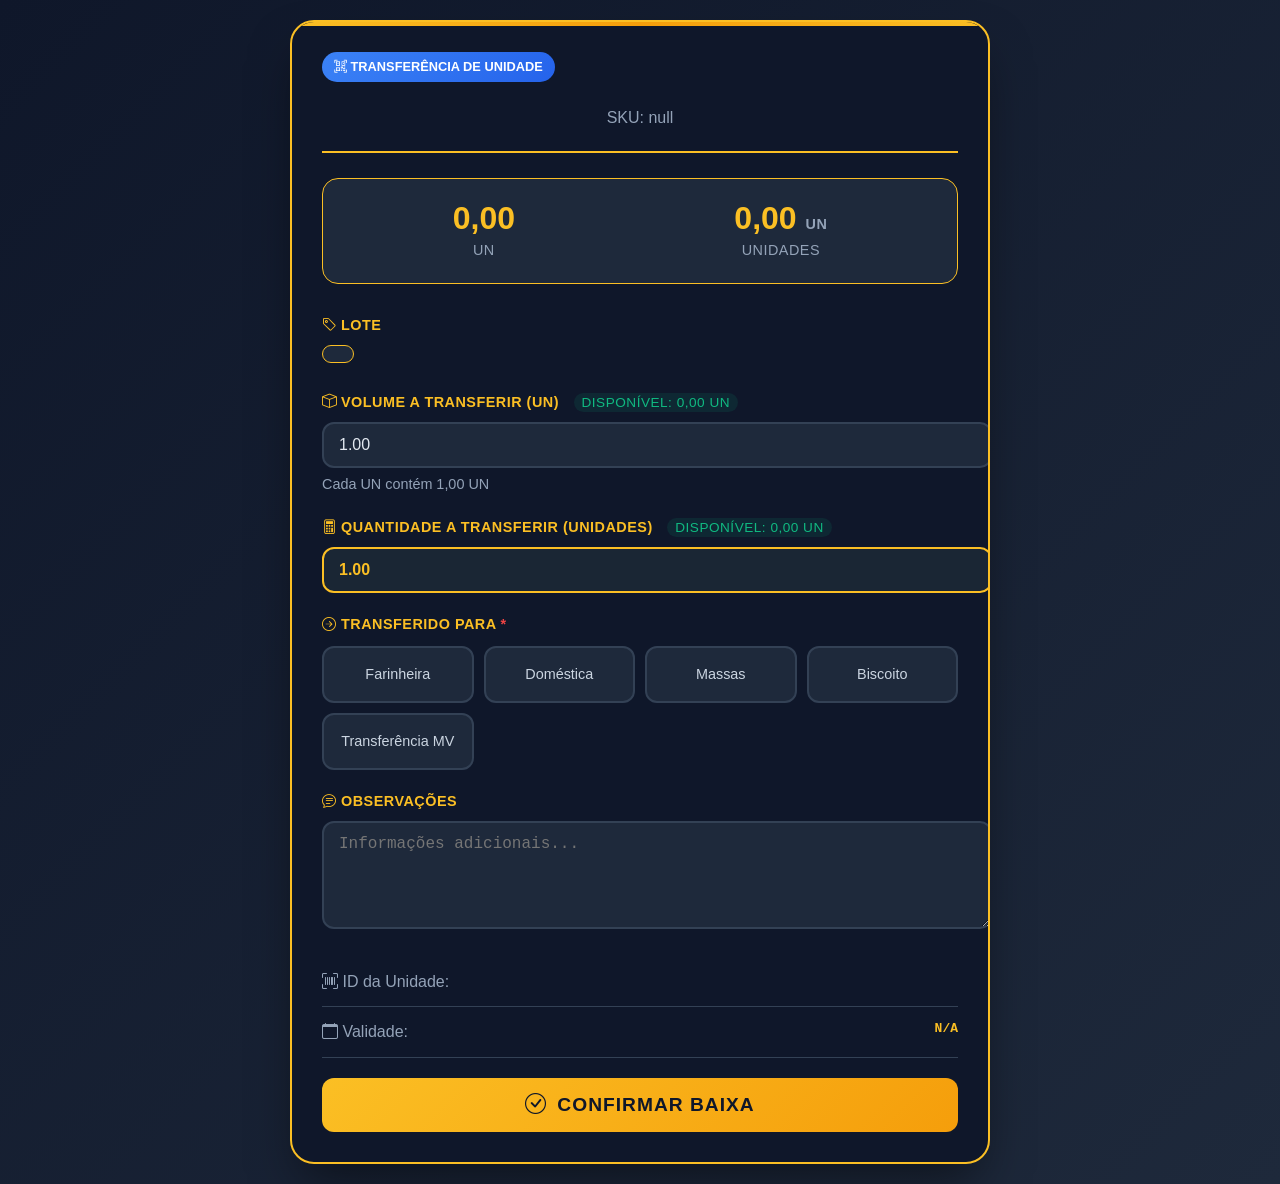
==== baixa-view.html @ 490c52d1 "Update baixa-view.html" ====
<!DOCTYPE html>
<html lang="pt-BR">
<head>
    <meta charset="UTF-8">
    <meta name="viewport" content="width=device-width, initial-scale=1.0">
    <title>Dar Baixa - Unidade</title>
    <link rel="stylesheet" href="style.css">
    <link rel="stylesheet" href="https://cdn.jsdelivr.net/npm/bootstrap-icons@1.11.0/font/bootstrap-icons.css">
    <style>
        body {
            background: linear-gradient(135deg, #0f172a, #1e293b);
            min-height: 100vh;
            display: flex;
            align-items: center;
            justify-content: center;
            padding: 20px;
            font-family: 'Inter', 'Segoe UI', sans-serif;
            margin: 0;
        }
        
        .baixa-container {
            max-width: 700px;
            width: 100%;
        }
        
        .baixa-card {
            background: #0f172a;
            border: 2px solid #fbbf24;
            border-radius: 24px;
            padding: 30px;
            box-shadow: 0 25px 50px -12px rgba(0, 0, 0, 0.5);
            position: relative;
            overflow: hidden;
        }
        
        .baixa-card::before {
            content: '';
            position: absolute;
            top: 0;
            left: 0;
            right: 0;
            height: 4px;
            background: linear-gradient(90deg, #fbbf24, #f59e0b, #fbbf24);
        }
        
        .produto-header {
            border-bottom: 2px solid #fbbf24;
            padding-bottom: 20px;
            margin-bottom: 25px;
            text-align: center;
        }
        
        .produto-titulo {
            color: #fbbf24;
            font-size: 1.8rem;
            font-weight: 700;
            margin: 0;
            letter-spacing: -0.5px;
        }
        
        .produto-sku {
            color: #94a3b8;
            font-size: 1rem;
            margin-top: 8px;
        }
        
        .estoque-info {
            background: #1e293b;
            border: 1px solid #fbbf24;
            border-radius: 16px;
            padding: 20px;
            margin-bottom: 30px;
            display: flex;
            justify-content: space-around;
        }
        
        .estoque-item {
            text-align: center;
        }
        
        .estoque-valor {
            font-size: 2rem;
            font-weight: 700;
            color: #fbbf24;
            display: block;
            line-height: 1.2;
        }
        
        .estoque-label {
            font-size: 0.9rem;
            color: #94a3b8;
            text-transform: uppercase;
            letter-spacing: 0.5px;
        }
        
        .form-group {
            margin-bottom: 20px;
        }
        
        .form-label {
            font-weight: 600;
            color: #fbbf24;
            margin-bottom: 8px;
            display: block;
            text-transform: uppercase;
            font-size: 0.9rem;
            letter-spacing: 0.5px;
        }
        
        .form-control, .form-select {
            width: 100%;
            padding: 12px 15px;
            background-color: #1e293b;
            border: 2px solid #334155;
            border-radius: 12px;
            color: #e2e8f0;
            font-size: 1rem;
            transition: all 0.3s ease;
        }
        
        .form-control:focus, .form-select:focus {
            outline: none;
            border-color: #fbbf24;
            box-shadow: 0 0 0 3px rgba(251, 191, 36, 0.2);
            background-color: #2d3a4f;
        }
        
        .form-control[readonly] {
            background-color: #1a2634;
            color: #fbbf24;
            font-weight: 600;
            border-color: #fbbf24;
        }
        
        .disponivel-badge {
            color: #10b981;
            font-weight: normal;
            font-size: 0.85rem;
            margin-left: 10px;
            background: rgba(16, 185, 129, 0.1);
            padding: 2px 8px;
            border-radius: 20px;
        }
        
        .transferencia-options {
            display: grid;
            grid-template-columns: repeat(auto-fit, minmax(120px, 1fr));
            gap: 10px;
            margin-top: 10px;
        }
        
        .transferencia-option {
            background-color: #1e293b;
            border: 2px solid #334155;
            border-radius: 12px;
            padding: 15px 10px;
            text-align: center;
            cursor: pointer;
            transition: all 0.3s ease;
            color: #cbd5e1;
            font-weight: 500;
            font-size: 0.9rem;
        }
        
        .transferencia-option:hover {
            background-color: #fbbf24;
            border-color: #fbbf24;
            color: #0f172a;
            transform: translateY(-2px);
        }
        
        .transferencia-option.selected {
            background: linear-gradient(135deg, #fbbf24, #f59e0b);
            border-color: #fbbf24;
            color: #0f172a;
            font-weight: 600;
        }
        
        .observacao {
            width: 100%;
            padding: 12px 15px;
            background-color: #1e293b;
            border: 2px solid #334155;
            border-radius: 12px;
            color: #e2e8f0;
            font-size: 1rem;
            resize: vertical;
            min-height: 80px;
        }
        
        .observacao:focus {
            outline: none;
            border-color: #fbbf24;
        }
        
        .btn-confirmar {
            width: 100%;
            padding: 15px;
            background: linear-gradient(135deg, #fbbf24, #f59e0b);
            color: #0f172a;
            border: none;
            border-radius: 12px;
            font-size: 1.2rem;
            font-weight: 700;
            cursor: pointer;
            transition: all 0.3s ease;
            margin-top: 20px;
            text-transform: uppercase;
            letter-spacing: 1px;
            display: flex;
            align-items: center;
            justify-content: center;
            gap: 10px;
        }
        
        .btn-confirmar:hover {
            transform: translateY(-3px);
            box-shadow: 0 10px 30px rgba(251, 191, 36, 0.3);
        }
        
        .btn-confirmar i {
            font-size: 1.3rem;
        }
        
        .badge-unidade {
            display: inline-block;
            padding: 5px 12px;
            background: linear-gradient(135deg, #3b82f6, #2563eb);
            color: white;
            border-radius: 20px;
            font-size: 0.8rem;
            font-weight: 600;
            margin-bottom: 15px;
        }
        
        .info-row {
            display: flex;
            justify-content: space-between;
            padding: 12px 0;
            border-bottom: 1px solid #334155;
        }
        
        .info-label {
            color: #94a3b8;
            font-weight: 500;
        }
        
        .info-value {
            color: #fbbf24;
            font-weight: 600;
            font-family: monospace;
        }
        
        .lote-badge {
            background: #1e293b;
            padding: 8px 15px;
            border-radius: 30px;
            border: 1px solid #fbbf24;
            display: inline-block;
            color: #fbbf24;
            font-weight: 600;
        }
        
        .volume-info-text {
            color: #94a3b8;
            font-size: 0.9rem;
            margin-top: 5px;
            display: block;
        }
        
        small.text-muted {
            color: #64748b !important;
            display: block;
            margin-top: 4px;
        }
    </style>
</head>
<body>
    <div class="baixa-container">
        <div class="baixa-card">
            <div class="badge-unidade">
                <i class="bi bi-qr-code-scan"></i> TRANSFERÊNCIA DE UNIDADE
            </div>
            
            <div class="produto-header">
                <h1 class="produto-titulo" id="produto-nome">Carregando...</h1>
                <div class="produto-sku" id="produto-sku">SKU: </div>
            </div>

            <div class="estoque-info" id="estoque-info">
                <div class="estoque-item">
                    <span class="estoque-valor" id="display-volume">0</span>
                    <span class="estoque-label" id="display-unidade-volume">PCT</span>
                </div>
                <div class="estoque-item">
                    <span class="estoque-valor" id="display-quantidade">0</span>
                    <span class="estoque-label">UNIDADES</span>
                </div>
            </div>

            <form id="form-baixa">
                <input type="hidden" id="unidade-id">
                <input type="hidden" id="unidade-sku">
                <input type="hidden" id="unidade-destino">
                
                <div class="form-group">
                    <label class="form-label">
                        <i class="bi bi-tag"></i> Lote
                    </label>
                    <div class="lote-badge" id="lote">-</div>
                </div>

                <div class="form-group">
                    <label class="form-label">
                        <i class="bi bi-box"></i> Volume a Transferir (<span id="label-unidade-volume">PCT</span>)
                        <span class="disponivel-badge" id="volume-disponivel"></span>
                    </label>
                    <input type="number" class="form-control" id="volume-transferir" min="1" required>
                    <small class="volume-info-text" id="volume-info"></small>
                </div>

                <div class="form-group">
                    <label class="form-label">
                        <i class="bi bi-calculator"></i> Quantidade a Transferir (UNIDADES)
                        <span class="disponivel-badge" id="quantidade-disponivel"></span>
                    </label>
                    <input type="number" class="form-control" id="quantidade-transferir" min="1" readonly>
                </div>

                <div class="form-group">
                    <label class="form-label">
                        <i class="bi bi-arrow-right-circle"></i> Transferido para <span style="color: #ef4444;">*</span>
                    </label>
                    <div class="transferencia-options" id="transferencia-options">
                        <div class="transferencia-option" onclick="selecionarDestino('Farinheira')">Farinheira</div>
                        <div class="transferencia-option" onclick="selecionarDestino('Doméstica')">Doméstica</div>
                        <div class="transferencia-option" onclick="selecionarDestino('Massas')">Massas</div>
                        <div class="transferencia-option" onclick="selecionarDestino('Biscoito')">Biscoito</div>
                        <div class="transferencia-option" onclick="selecionarDestino('Transferência MV')">Transferência MV</div>
                    </div>
                </div>

                <div class="form-group">
                    <label class="form-label">
                        <i class="bi bi-chat-text"></i> Observações
                    </label>
                    <textarea class="observacao" id="observacao" placeholder="Informações adicionais..."></textarea>
                </div>

                <div class="info-row">
                    <span class="info-label"><i class="bi bi-upc-scan"></i> ID da Unidade:</span>
                    <span class="info-value" id="info-id"></span>
                </div>
                <div class="info-row">
                    <span class="info-label"><i class="bi bi-calendar"></i> Validade:</span>
                    <span class="info-value" id="info-validade"></span>
                </div>

                <button type="button" class="btn-confirmar" onclick="confirmarBaixa()">
                    <i class="bi bi-check-circle"></i> Confirmar Baixa
                </button>
            </form>
        </div>
    </div>

    <script>
    // Carregar dados da URL
    const urlParams = new URLSearchParams(window.location.search);
    const unidadeId = urlParams.get('id');
    const sku = urlParams.get('sku');
    const lote = urlParams.get('lote');
    const validade = urlParams.get('validade');
    const produtoNome = decodeURIComponent(urlParams.get('produto') || '');
    
    // CORREÇÃO: Usar parseFloat em vez de parseInt para permitir decimais
    const volumeTotal = parseFloat(urlParams.get('volume')) || 0;
    const quantidadeTotal = parseFloat(urlParams.get('quantidade')) || 0;
    const unidadeVolume = urlParams.get('unidade') || 'UN';
    const unidadeBase = urlParams.get('unidadeBase') || 'UN';  // <--- NOVO
    const qtdPorEmbalagem = parseFloat(urlParams.get('qtdPorEmbalagem')) || 1;

    let destinoSelecionado = '';

    // ============================================
    // FUNÇÃO PARA FORMATAR NÚMERO COM VÍRGULA
    // ============================================
    function formatarNumero(valor) {
        if (valor === undefined || valor === null) return '0,00';
        return valor.toFixed(2).replace('.', ',');
    }

    // ============================================
    // FUNÇÃO PARA CONVERTER STRING COM VÍRGULA PARA NÚMERO
    // ============================================
    function converterParaNumero(valorStr) {
        if (!valorStr) return 0;
        if (typeof valorStr === 'number') return valorStr;
        return parseFloat(valorStr.replace(',', '.')) || 0;
    }

    // ============================================
    // FUNÇÃO PARA FORMATAR DATA SEM PROBLEMAS DE FUSO
    // ============================================
    function formatarDataSemFuso(dataString) {
        if (!dataString) return 'N/A';
        
        if (typeof dataString === 'string' && dataString.includes('-')) {
            const partes = dataString.split('-');
            if (partes.length === 3) {
                const ano = partes[0];
                const mes = partes[1];
                const dia = partes[2];
                return `${dia}/${mes}/${ano}`;
            }
        }
        
        try {
            const data = new Date(dataString);
            if (isNaN(data.getTime())) return dataString;
            
            const dia = data.getDate().toString().padStart(2, '0');
            const mes = (data.getMonth() + 1).toString().padStart(2, '0');
            const ano = data.getFullYear();
            return `${dia}/${mes}/${ano}`;
        } catch (e) {
            return dataString;
        }
    }

    // Calcular unidades por embalagem com precisão decimal
    const unidadesPorEmbalagem = volumeTotal > 0 ? quantidadeTotal / volumeTotal : qtdPorEmbalagem;

    // Preencher dados iniciais com formatação correta
    document.getElementById('produto-nome').textContent = produtoNome;
    document.getElementById('produto-sku').textContent = `SKU: ${sku}`;
    document.getElementById('unidade-id').value = unidadeId;
    document.getElementById('unidade-sku').value = sku;
    document.getElementById('lote').textContent = lote;
    document.getElementById('info-id').textContent = unidadeId;
    document.getElementById('info-validade').textContent = formatarDataSemFuso(validade);

    // CORREÇÃO: Mostrar valores com 2 casas decimais
    document.getElementById('display-volume').textContent = formatarNumero(volumeTotal);
    document.getElementById('display-unidade-volume').textContent = unidadeVolume;
    
    // CORREÇÃO: Usar unidadeBase em vez de "UN" fixo
    document.getElementById('display-quantidade').innerHTML = `${formatarNumero(quantidadeTotal)} <span class="estoque-label">${unidadeBase}</span>`;
    document.getElementById('label-unidade-volume').textContent = unidadeVolume;
    
    // Badges de disponível
    document.getElementById('volume-disponivel').textContent = `Disponível: ${formatarNumero(volumeTotal)} ${unidadeVolume}`;
    document.getElementById('quantidade-disponivel').textContent = `Disponível: ${formatarNumero(quantidadeTotal)} ${unidadeBase}`;
    
    // Informação de conversão
    document.getElementById('volume-info').textContent = `Cada ${unidadeVolume} contém ${formatarNumero(unidadesPorEmbalagem)} ${unidadeBase}`;

    // Input aceita decimais e step="any"
    document.getElementById('volume-transferir').max = volumeTotal;
    document.getElementById('volume-transferir').value = formatarNumero(1).replace(',', '.');
    document.getElementById('volume-transferir').step = "any";
    
    // Calcular quantidade inicial
    document.getElementById('quantidade-transferir').value = formatarNumero(unidadesPorEmbalagem).replace(',', '.');

    // Calcular quantidade ao digitar volume (com decimais)
    document.getElementById('volume-transferir').addEventListener('input', function() {
        const volume = converterParaNumero(this.value);
        const quantidade = volume * unidadesPorEmbalagem;
        document.getElementById('quantidade-transferir').value = formatarNumero(quantidade).replace(',', '.');
    });

    function selecionarDestino(destino) {
        destinoSelecionado = destino;
        document.getElementById('unidade-destino').value = destino;
        
        document.querySelectorAll('.transferencia-option').forEach(opt => {
            opt.classList.remove('selected');
        });
        event.target.classList.add('selected');
    }

    async function confirmarBaixa() {
        // Converter valores com vírgula para número
        const volumeTransferir = converterParaNumero(document.getElementById('volume-transferir').value);
        const quantidadeTransferir = volumeTransferir * unidadesPorEmbalagem;

        if (!destinoSelecionado) {
            alert('Selecione um destino para a transferência!');
            return;
        }

        if (volumeTransferir < 0.01 || volumeTransferir > volumeTotal) {
            alert(`Volume deve estar entre 0,01 e ${formatarNumero(volumeTotal)}`);
            return;
        }

        const novaQuantidade = quantidadeTotal - quantidadeTransferir;
        
        // Calcular novo volume com precisão decimal
        const novoVolume = novaQuantidade <= 0.01 ? 0 : Math.ceil(novaQuantidade * 100) / 100;
        const novoStatus = novaQuantidade <= 0.01 ? 'Transferido' : 'Disponível';
        const novoDestino = novaQuantidade <= 0.01 ? destinoSelecionado : '';

        const unidadeAtualizada = {
            tipo: 'unidade',
            id: unidadeId,
            sku: sku,
            lote: lote,
            validade: validade,
            volume: novoVolume,
            quantidade: novaQuantidade,
            unidadeEmbalagem: unidadeVolume,
            status: novoStatus,
            localizacao: '-',
            destino: novoDestino,
            foraPadrao: false,
            qtdRealPorEmbalagem: null
        };

        const movimentacao = {
            tipo: 'movimentacao',
            data: new Date().toISOString().split('T')[0],
            tipoMov: 'Transferência',
            idUnidade: unidadeId,
            sku: sku,
            volume: volumeTransferir,
            quantidade: quantidadeTransferir,
            unidadeEmbalagem: unidadeVolume,
            destino: destinoSelecionado,
            responsavel: 'Sistema',
            observacao: document.getElementById('observacao').value
        };

        const WEB_APP_URL = 'https://script.google.com/macros/s/AKfycbysRomAyxbYAgrqdqqURTTAbwnGFiv9VXD_x11nzwdYbwmKMySmReWH9MBNcR3aeX9S/exec';

        try {
            await fetch(WEB_APP_URL, {
                method: 'POST',
                mode: 'no-cors',
                headers: { 'Content-Type': 'application/json' },
                body: JSON.stringify(movimentacao)
            });

            await fetch(WEB_APP_URL, {
                method: 'POST',
                mode: 'no-cors',
                headers: { 'Content-Type': 'application/json' },
                body: JSON.stringify(unidadeAtualizada)
            });

            alert('Transferência realizada com sucesso!');
            setTimeout(() => window.close(), 2000);
        } catch (error) {
            console.error('Erro:', error);
            alert('Erro ao realizar transferência.');
        }
    }
</script>
</body>
</html>
---- style.css ----
/* ============================================ */
/* TEMA ESCURO ELEGANTE - AZUL NOTURNO COM DOURADO */
/* ============================================ */

:root {
    --bg-primary: #0f172a;
    --bg-secondary: #1e293b;
    --bg-tertiary: #334155;
    --text-primary: #f1f5f9;
    --text-secondary: #cbd5e1;
    --text-muted: #94a3b8;
    --accent-gold: #fbbf24;
    --accent-amber: #f59e0b;
    --accent-teal: #2dd4bf;
    --border-color: #334155;
    --success: #10b981;
    --danger: #ef4444;
    --warning: #f59e0b;
    --info: #3b82f6;
}

body {
    background-color: var(--bg-primary);
    font-family: 'Inter', 'Segoe UI', sans-serif;
    color: var(--text-primary);
    margin: 0;
    padding: 0;
    line-height: 1.6;
}

/* ============================================ */
/* NAVBAR */
/* ============================================ */

.navbar {
    background: linear-gradient(135deg, var(--bg-secondary) 0%, var(--bg-primary) 100%);
    border-bottom: 2px solid var(--accent-gold);
    box-shadow: 0 4px 20px rgba(0, 0, 0, 0.5);
    padding: 1rem 2rem;
}

.navbar-brand {
    color: var(--text-primary) !important;
    font-weight: 700;
    font-size: 1.5rem;
    letter-spacing: -0.5px;
}

.navbar-brand i {
    color: var(--accent-gold);
    margin-right: 10px;
}

/* ============================================ */
/* SIDEBAR */
/* ============================================ */

.list-group {
    background: transparent;
    border: 1px solid var(--border-color);
    border-radius: 16px;
    overflow: hidden;
}

.list-group-item {
    background-color: var(--bg-secondary);
    color: var(--text-secondary);
    border: none;
    border-bottom: 1px solid var(--border-color);
    padding: 1rem 1.25rem;
    font-weight: 500;
    transition: all 0.3s ease;
}

.list-group-item:last-child {
    border-bottom: none;
}

.list-group-item i {
    color: var(--accent-gold);
    margin-right: 12px;
    font-size: 1.2rem;
    transition: all 0.3s ease;
}

.list-group-item:hover {
    background-color: var(--bg-tertiary);
    color: var(--text-primary);
    transform: translateX(5px);
}

.list-group-item:hover i {
    color: var(--accent-amber);
    transform: scale(1.1);
}

.list-group-item.active {
    background: linear-gradient(135deg, var(--accent-gold), var(--accent-amber));
    color: var(--bg-primary);
    font-weight: 600;
    border: none;
}

.list-group-item.active i {
    color: var(--bg-primary);
}

/* ============================================ */
/* CARDS */
/* ============================================ */

.card {
    background-color: var(--bg-secondary);
    border: 1px solid var(--border-color);
    border-radius: 20px;
    box-shadow: 0 8px 30px rgba(0, 0, 0, 0.3);
    transition: all 0.3s ease;
    overflow: hidden;
}

.card:hover {
    transform: translateY(-5px);
    box-shadow: 0 15px 40px rgba(251, 191, 36, 0.15);
    border-color: var(--accent-gold);
}

.card-header {
    background: linear-gradient(135deg, var(--bg-tertiary), var(--bg-secondary));
    border-bottom: 2px solid var(--accent-gold);
    color: var(--text-primary);
    font-weight: 600;
    padding: 1.25rem 1.5rem;
    font-size: 1.1rem;
}

.card-header i {
    color: var(--accent-gold);
    margin-right: 10px;
}

.card-body {
    padding: 1.5rem;
    color: var(--text-secondary);
}

.card-title {
    color: var(--text-primary);
    font-weight: 700;
    font-size: 1.25rem;
    margin-bottom: 0.75rem;
}

.card-subtitle {
    color: var(--text-muted) !important;
    font-size: 0.9rem;
}

.card-text {
    color: var(--text-secondary);
    line-height: 1.6;
}

/* Cards de métricas */
.bg-gradient-primary {
    background: linear-gradient(135deg, var(--info), #2563eb);
}

.bg-gradient-success {
    background: linear-gradient(135deg, var(--success), #059669);
}

.bg-gradient-warning {
    background: linear-gradient(135deg, var(--warning), #d97706);
}

.bg-gradient-danger {
    background: linear-gradient(135deg, var(--danger), #dc2626);
}

.bg-gradient-info {
    background: linear-gradient(135deg, var(--accent-teal), #0d9488);
}

/* ============================================ */
/* TABELAS GERAIS */
/* ============================================ */

.table {
    color: #e2e8f0 !important;
    background: transparent;
    border-collapse: separate;
    border-spacing: 0;
    width: 100%;
}

.table thead th {
    background: #1a2634 !important;
    color: var(--accent-gold) !important;
    font-weight: 700;
    text-transform: uppercase;
    font-size: 0.8rem;
    letter-spacing: 0.5px;
    padding: 15px 8px !important;
    border-bottom: 2px solid var(--accent-gold) !important;
    border: none;
    white-space: nowrap;
}

.table tbody tr {
    background-color: #0f172a !important;
    border-bottom: 1px solid #2d3748;
    transition: all 0.2s ease;
}

.table tbody tr:hover {
    background-color: #1e293b !important;
}

.table td {
    padding: 12px 8px;
    vertical-align: middle;
    color: #e2e8f0 !important;
    border: none;
}

.table-striped tbody tr:nth-of-type(odd) {
    background-color: #0f172a !important;
}

.table-striped tbody tr:nth-of-type(even) {
    background-color: #1a1f2e !important;
}

/* Linhas coloridas baseadas no status */
.table tbody tr.table-danger {
    background-color: rgba(220, 53, 69, 0.2) !important;
    border-left: 3px solid var(--danger);
}

.table tbody tr.table-warning {
    background-color: rgba(255, 193, 7, 0.2) !important;
    border-left: 3px solid var(--warning);
}

.table tbody tr.table-success {
    background-color: rgba(40, 167, 69, 0.1) !important;
    border-left: 3px solid var(--success);
}

/* ============================================ */
/* TABELA DE UNIDADES */
/* ============================================ */

#tabela-unidades {
    color: #e2e8f0 !important;
    width: 100%;
}

#tabela-unidades td {
    color: #e2e8f0 !important;
    background-color: transparent !important;
    padding: 12px 8px;
}

#tabela-unidades td:first-child {
    color: var(--accent-gold) !important;
    font-family: monospace;
    font-weight: 600;
}

#tabela-unidades td:nth-child(3) {
    color: var(--accent-gold) !important;
    font-weight: 500;
}

#tabela-unidades td:nth-child(4) {
    color: #94a3b8 !important;
    font-weight: 500;
}

#tabela-unidades td:nth-child(7) {
    color: var(--accent-gold) !important;
    font-weight: 600;
}

#tabela-unidades td:nth-child(8) {
    color: var(--accent-gold) !important;
    font-weight: 600;
}

#tabela-unidades td:nth-child(6).text-danger {
    color: #fc8181 !important;
    font-weight: 700;
}

#tabela-unidades td small {
    color: #a0aec0 !important;
}

/* ============================================ */
/* TABELA DE MOVIMENTAÇÕES */
/* ============================================ */

#tabela-movimentacoes {
    color: #e2e8f0 !important;
}

#tabela-movimentacoes td {
    color: #e2e8f0 !important;
    background-color: transparent !important;
}

#tabela-movimentacoes td small {
    color: #a0aec0 !important;
}

/* ============================================ */
/* TABELA DE RECEBIMENTOS */
/* ============================================ */

#tabela-recebimentos {
    color: #e2e8f0 !important;
    width: 100%;
}

#tabela-recebimentos td {
    color: #e2e8f0 !important;
    background-color: transparent !important;
    padding: 12px 8px;
}

#tabela-recebimentos td:nth-child(4) {
    color: var(--accent-gold) !important;
    font-weight: 600;
}

#tabela-recebimentos td:nth-child(8),
#tabela-recebimentos td:nth-child(10) {
    color: var(--accent-gold) !important;
    font-weight: 600;
}

/* ============================================ */
/* TABELA DE CATEGORIAS */
/* ============================================ */

#categorias-view .card {
    background-color: #0f172a !important;
    border: 1px solid var(--border-color);
    border-radius: 16px;
}

#categorias-view .card-body {
    background-color: #0f172a !important;
}

#tabela-categorias {
    color: #e2e8f0 !important;
    width: 100%;
}

#tabela-categorias thead th {
    background: #1a2634 !important;
    color: var(--accent-gold) !important;
    font-weight: 700;
    text-transform: uppercase;
    font-size: 0.8rem;
    letter-spacing: 0.5px;
    padding: 15px 12px !important;
    border-bottom: 2px solid var(--accent-gold) !important;
}

#tabela-categorias tbody tr {
    background-color: #0f172a !important;
    border-bottom: 1px solid #2d3748;
}

#tabela-categorias tbody tr:hover {
    background-color: #1e293b !important;
}

#tabela-categorias tbody tr:nth-child(even) {
    background-color: #1a1f2e !important;
}

#tabela-categorias td {
    padding: 12px 12px;
    color: #e2e8f0 !important;
    border: none;
}

#tabela-categorias td:first-child {
    color: var(--accent-gold) !important;
    font-weight: 600;
}

/* ============================================ */
/* BADGES */
/* ============================================ */

.badge {
    padding: 6px 12px;
    font-weight: 600;
    font-size: 0.75rem;
    border-radius: 30px;
    text-transform: uppercase;
    letter-spacing: 0.3px;
    color: white;
}

.badge.bg-primary {
    background: var(--info) !important;
}

.badge.bg-success {
    background: var(--success) !important;
}

.badge.bg-warning {
    background: var(--warning) !important;
    color: #0f172a !important;
}

.badge.bg-danger {
    background: var(--danger) !important;
}

.badge.bg-info {
    background: var(--accent-teal) !important;
}

/* Badge para status do estoque geral */
.badge.bg-normal {
    background: var(--success) !important;
}

.badge.bg-estoque-baixo {
    background: var(--warning) !important;
    color: #0f172a !important;
}

.badge.bg-estoque-zerado {
    background: var(--danger) !important;
}

/* ============================================ */
/* CARDS DE RESUMO DO ESTOQUE GERAL (removidos) */
/* ============================================ */

/* ============================================ */
/* BOTÕES DE AÇÃO */
/* ============================================ */

#tabela-unidades .btn-info,
#tabela-unidades .btn-warning,
#tabela-categorias .btn-warning,
#tabela-categorias .btn-danger {
    padding: 4px 8px;
    margin: 0 2px;
    border-radius: 6px;
    border: none;
    font-size: 0.8rem;
}

#tabela-unidades .btn-info {
    background: var(--info) !important;
    color: white !important;
}

#tabela-unidades .btn-warning,
#tabela-categorias .btn-warning {
    background: var(--accent-gold) !important;
    color: #0f172a !important;
}

#tabela-categorias .btn-danger {
    background: var(--danger) !important;
    color: white !important;
}

/* Botão de atualização */
.btn-primary i.bi-arrow-repeat {
    margin-right: 5px;
}

/* ============================================ */
/* FILTROS */
/* ============================================ */

#filtro-produto-unidades,
#filtro-status-unidades,
#filtro-destino-unidades,
#filtro-embalagem-unidades,
#filtro-data-inicio,
#filtro-data-fim,
#filtro-tipo-movimentacao,
#filtro-destino-movimentacao,
#filtro-recebimento-data-inicio,
#filtro-recebimento-data-fim,
#filtro-recebimento-fornecedor,
#filtro-recebimento-nf,
#filtro-recebimento-sku,
#filtro-recebimento-periodo,
#search-produto,
#filtro-categoria-produto,
#filtro-embalagem-produto,
#painel-view #filtro-estoque-sku,
#painel-view #filtro-estoque-descricao,
#painel-view #filtro-estoque-status,
#painel-view #filtro-estoque-unidade {
    background-color: #1a2634 !important;
    color: #e2e8f0 !important;
    border: 2px solid #2d3748 !important;
    border-radius: 8px;
    padding: 8px 12px;
}

#filtro-produto-unidades:focus,
#filtro-status-unidades:focus,
#filtro-destino-unidades:focus,
#filtro-embalagem-unidades:focus,
#filtro-recebimento-sku:focus,
#painel-view #filtro-estoque-sku:focus,
#painel-view #filtro-estoque-descricao:focus {
    border-color: var(--accent-gold) !important;
    outline: none;
}

/* ============================================ */
/* MODAIS GERAIS */
/* ============================================ */

.modal-content {
    background-color: var(--bg-secondary);
    border: 2px solid var(--accent-gold);
    border-radius: 24px;
    box-shadow: 0 25px 50px -12px rgba(0, 0, 0, 0.5);
}

.modal-header {
    background: linear-gradient(135deg, var(--bg-tertiary), var(--bg-secondary));
    border-bottom: 2px solid var(--accent-gold);
    border-radius: 24px 24px 0 0;
    padding: 1.5rem;
}

.modal-header .modal-title {
    color: var(--text-primary);
    font-weight: 700;
    font-size: 1.25rem;
}

.modal-header .btn-close {
    background-color: var(--text-secondary);
    opacity: 0.8;
    filter: none;
}

.modal-body {
    padding: 1.5rem;
    color: var(--text-secondary);
}

.modal-body label {
    color: var(--accent-gold) !important;
    font-weight: 600;
}

.modal-body .form-control,
.modal-body .form-select {
    background-color: var(--bg-tertiary) !important;
    border: 2px solid var(--border-color) !important;
    color: var(--text-primary) !important;
    border-radius: 8px;
}

.modal-footer {
    border-top: 1px solid var(--border-color);
    padding: 1.5rem;
}

/* ============================================ */
/* QR CODE */
/* ============================================ */

#qr-reader {
    border: 2px dashed var(--accent-gold);
    border-radius: 20px;
    background-color: var(--bg-tertiary);
    padding: 1.5rem;
    min-height: 300px;
}

/* ============================================ */
/* ALERTAS DE VALIDADE */
/* ============================================ */

.alerta-vencimento {
    background: linear-gradient(90deg, rgba(245, 158, 11, 0.1), transparent);
    border-left: 4px solid var(--warning);
    padding: 1rem 1.25rem;
    margin-bottom: 0.75rem;
    border-radius: 8px;
    color: var(--text-secondary);
    transition: all 0.3s ease;
}

.alerta-vencido {
    background: linear-gradient(90deg, rgba(239, 68, 68, 0.1), transparent);
    border-left: 4px solid var(--danger);
    padding: 1rem 1.25rem;
    margin-bottom: 0.75rem;
    border-radius: 8px;
    color: var(--text-secondary);
    transition: all 0.3s ease;
}

/* ============================================ */
/* CARDS DE PRODUTOS */
/* ============================================ */

#cards-produtos .card {
    background: linear-gradient(135deg, var(--bg-secondary), var(--bg-tertiary));
    border: 1px solid var(--border-color);
}

#cards-produtos .badge {
    margin-right: 0.5rem;
}

#cards-produtos .col-6 small {
    color: var(--text-muted);
}

#cards-produtos .col-6 strong {
    color: var(--accent-gold);
}

/* ============================================ */
/* TEXTOS ESPECÍFICOS */
/* ============================================ */

#volume-descricao, 
#quantidade-descricao {
    color: var(--accent-gold) !important;
    font-weight: 500;
    display: block;
    margin-top: 0.25rem;
}

#campo-qtd-por-embalagem small {
    color: var(--accent-gold) !important;
    font-style: italic;
}

.input-group-text {
    background-color: var(--bg-tertiary) !important;
    border: 2px solid var(--border-color) !important;
    color: var(--accent-gold) !important;
    font-weight: 600;
}

/* ============================================ */
/* TEXTO "NENHUM REGISTRO" */
/* ============================================ */

#tabela-unidades td[colspan],
#tabela-movimentacoes td[colspan],
#tabela-recebimentos td[colspan],
#tabela-categorias td[colspan],
#painel-view #tabela-estoque-geral td[colspan],
#cards-produtos .text-muted {
    color: var(--text-muted) !important;
    font-style: italic;
    text-align: center;
    padding: 40px !important;
    background-color: #0f172a !important;
}

/* ============================================ */
/* TÍTULOS */
/* ============================================ */

h1, h2, h3, h4, h5, h6 {
    color: var(--accent-gold) !important;
    font-weight: 700;
}

h2 {
    border-bottom: 3px solid var(--accent-gold);
    padding-bottom: 0.75rem;
    margin-bottom: 2rem;
    display: inline-block;
}

/* ============================================ */
/* UTILITÁRIOS */
/* ============================================ */

.text-muted, small, .form-text {
    color: var(--text-muted) !important;
}

.text-end {
    text-align: right !important;
}

.border-primary { border-color: var(--info) !important; }
.border-warning { border-color: var(--accent-gold) !important; }
.border-danger { border-color: var(--danger) !important; }
.border-success { border-color: var(--success) !important; }

/* Loading */
.loading {
    display: inline-block;
    width: 30px;
    height: 30px;
    border: 3px solid var(--bg-tertiary);
    border-top-color: var(--accent-gold);
    border-radius: 50%;
    animation: spin 1s linear infinite;
}

@keyframes spin {
    to { transform: rotate(360deg); }
}

/* ============================================ */
/* RESPONSIVIDADE */
/* ============================================ */

@media (max-width: 768px) {
    .col-md-2 {
        margin-bottom: 1.5rem;
    }
    
    .btn-sm {
        margin: 0.25rem;
    }
    
    .table {
        font-size: 0.85rem;
    }
}

/* ============================================ */
/* ANIMAÇÕES */
/* ============================================ */

@keyframes fadeIn {
    from {
        opacity: 0;
        transform: translateY(10px);
    }
    to {
        opacity: 1;
        transform: translateY(0);
    }
}

.card, .modal-content {
    animation: fadeIn 0.3s ease-out;
}

/* ============================================ */
/* CORREÇÃO DO CARD DE PRODUTO - FUNDO ESCURO */
/* ============================================ */

#cards-produtos .card {
    background: linear-gradient(135deg, #0f172a, #1e293b) !important;
    border: 1px solid #334155;
    border-radius: 20px;
    box-shadow: 0 8px 30px rgba(0, 0, 0, 0.3);
}

#cards-produtos .card-body {
    background: transparent !important;
    padding: 1.5rem;
}

#cards-produtos .card-title {
    color: #fbbf24 !important;
    font-size: 1.25rem;
    font-weight: 700;
    margin-bottom: 0.5rem;
}

#cards-produtos .card-subtitle {
    color: #94a3b8 !important;
    font-size: 0.9rem;
    margin-bottom: 1rem;
}

/* Badges no card */
#cards-produtos .badge {
    display: inline-block;
    padding: 0.35rem 0.75rem;
    font-size: 0.75rem;
    font-weight: 600;
    text-transform: uppercase;
    letter-spacing: 0.3px;
    border-radius: 30px;
    margin-right: 0.5rem;
    margin-bottom: 0.5rem;
}

#cards-produtos .badge.bg-primary {
    background: #3b82f6 !important;
    color: white !important;
}

#cards-produtos .badge.bg-info {
    background: #2dd4bf !important;
    color: #0f172a !important;
}

/* Informações de volume e quantidade */
#cards-produtos .row.mt-3 {
    margin-top: 1rem !important;
    padding: 0.75rem;
    background: #1a2634;
    border-radius: 12px;
    border: 1px solid #2d3748;
}

#cards-produtos .col-6 small {
    color: #94a3b8 !important;
    font-size: 0.85rem;
    display: block;
}

#cards-produtos .col-6 strong {
    color: #fbbf24 !important;
    font-size: 1rem;
    font-weight: 600;
}

/* Botões do card */
#cards-produtos .mt-3 {
    margin-top: 1rem !important;
    display: flex;
    gap: 0.5rem;
    flex-wrap: wrap;
}

#cards-produtos .btn-primary {
    background: linear-gradient(135deg, #3b82f6, #2563eb) !important;
    border: none;
    color: white !important;
    padding: 0.5rem 1rem;
    border-radius: 8px;
    font-size: 0.85rem;
    font-weight: 600;
    transition: all 0.3s ease;
}

#cards-produtos .btn-success {
    background: linear-gradient(135deg, #10b981, #059669) !important;
    border: none;
    color: white !important;
    padding: 0.5rem 1rem;
    border-radius: 8px;
    font-size: 0.85rem;
    font-weight: 600;
    transition: all 0.3s ease;
}

#cards-produtos .btn-primary:hover,
#cards-produtos .btn-success:hover {
    transform: translateY(-2px);
    box-shadow: 0 5px 15px rgba(251, 191, 36, 0.2);
}

/* Texto "Nenhuma unidade ativa encontrada" no modal */
#cards-produtos .text-muted {
    color: #94a3b8 !important;
    font-style: italic;
    text-align: center;
    padding: 2rem;
    background: #1a2634;
    border-radius: 12px;
    margin: 1rem 0;
}

/* ============================================ */
/* CORREÇÃO DO MODAL VER PRODUTO */
/* ============================================ */

#modalVerProduto .modal-content {
    background-color: #0f172a !important;
    border: 2px solid #fbbf24;
    border-radius: 24px;
}

#modalVerProduto .modal-header {
    background: linear-gradient(135deg, #1e293b, #0f172a);
    border-bottom: 2px solid #fbbf24;
    border-radius: 24px 24px 0 0;
    padding: 1.5rem;
}

#modalVerProduto .modal-title {
    color: #fbbf24 !important;
    font-weight: 700;
    font-size: 1.3rem;
}

#modalVerProduto .modal-body {
    background-color: #0f172a !important;
    padding: 1.5rem;
}

#tabela-unidades-produto {
    color: #e2e8f0 !important;
    width: 100%;
    border-collapse: collapse;
}

#tabela-unidades-produto thead th {
    background: #1a2634 !important;
    color: #fbbf24 !important;
    font-weight: 700;
    text-transform: uppercase;
    font-size: 0.8rem;
    letter-spacing: 0.5px;
    padding: 15px 12px !important;
    border-bottom: 2px solid #fbbf24 !important;
}

#tabela-unidades-produto tbody tr {
    background-color: #0f172a !important;
    border-bottom: 1px solid #2d3748;
}

#tabela-unidades-produto tbody tr:hover {
    background-color: #1e293b !important;
}

#tabela-unidades-produto tbody tr:nth-child(even) {
    background-color: #1a1f2e !important;
}

#tabela-unidades-produto td {
    padding: 12px;
    color: #e2e8f0 !important;
    border: none;
}

#tabela-unidades-produto td:first-child {
    color: #fbbf24 !important;
    font-family: monospace;
    font-weight: 600;
}

#tabela-unidades-produto td:nth-child(5),
#tabela-unidades-produto td:nth-child(6) {
    color: #fbbf24 !important;
    font-weight: 600;
}

/* Texto de "Nenhuma unidade ativa encontrada" no modal */
#tabela-unidades-produto td[colspan] {
    color: #94a3b8 !important;
    font-style: italic;
    text-align: center;
    padding: 2rem !important;
    background-color: #1a2634 !important;
}

/* ============================================ */
/* ESTILO DOS FILTROS DE RECEBIMENTO */
/* ============================================ */

#recebimentos-view .form-label {
    color: #fbbf24 !important;
    font-size: 0.85rem;
    font-weight: 600;
    text-transform: uppercase;
    letter-spacing: 0.3px;
    margin-bottom: 0.5rem;
}

#recebimentos-view .form-control,
#recebimentos-view .form-select {
    background-color: #1e293b !important;
    border: 2px solid #334155 !important;
    color: #e2e8f0 !important;
    border-radius: 8px;
    padding: 0.6rem 1rem;
    font-size: 0.9rem;
}

#recebimentos-view .form-control:focus,
#recebimentos-view .form-select:focus {
    border-color: #fbbf24 !important;
    box-shadow: 0 0 0 3px rgba(251, 191, 36, 0.2) !important;
    outline: none;
}

#recebimentos-view .btn-primary {
    background: linear-gradient(135deg, #3b82f6, #2563eb) !important;
    border: none;
    padding: 0.6rem 1rem;
    font-weight: 600;
    border-radius: 8px;
    transition: all 0.3s ease;
}

#recebimentos-view .btn-primary:hover {
    transform: translateY(-2px);
    box-shadow: 0 5px 15px rgba(59, 130, 246, 0.3);
}

/* Estilo para os campos de data personalizada */
#filtro-data-inicio-container,
#filtro-data-fim-container {
    transition: all 0.3s ease;
}

/* ============================================ */
/* RESPONSIVIDADE ADICIONAL */
/* ============================================ */

@media (max-width: 768px) {
    #recebimentos-view .row {
        gap: 1rem;
    }
    
    #filtro-data-inicio-container,
    #filtro-data-fim-container {
        margin-top: 0.5rem;
    }
}

/* ============================================ */
/* TABELA DE ESTOQUE GERAL - VERSÃO CORRIGIDA */
/* ============================================ */

/* Forçar fundo escuro em toda a tabela */
#painel-view #tabela-estoque-geral {
    background-color: transparent !important;
    width: 100%;
    border-collapse: collapse;
}

/* Cabeçalho da tabela - CORREÇÃO: usar thead */
#painel-view #tabela-estoque-geral thead tr {
    background: #1a2634 !important;
}

#painel-view #tabela-estoque-geral thead th {
    background: #1a2634 !important;
    color: #fbbf24 !important;
    font-weight: 700;
    text-transform: uppercase;
    font-size: 0.8rem;
    letter-spacing: 0.5px;
    padding: 15px 8px !important;
    border-bottom: 2px solid #fbbf24 !important;
    white-space: nowrap;
}

/* Linhas do corpo da tabela - CORREÇÃO: usar tbody */
#painel-view #tabela-estoque-geral tbody tr {
    background-color: #0f172a !important;
    border-bottom: 1px solid #2d3748;
    transition: all 0.2s ease;
}

#painel-view #tabela-estoque-geral tbody tr:hover {
    background-color: #1e293b !important;
}

/* Linhas alternadas */
#painel-view #tabela-estoque-geral tbody tr:nth-child(even) {
    background-color: #1a1f2e !important;
}

/* Linhas coloridas baseadas no status */
#painel-view #tabela-estoque-geral tbody tr.table-danger {
    background-color: rgba(220, 53, 69, 0.2) !important;
    border-left: 3px solid #ef4444;
}

#painel-view #tabela-estoque-geral tbody tr.table-warning {
    background-color: rgba(245, 158, 11, 0.2) !important;
    border-left: 3px solid #f59e0b;
}

/* Células da tabela */
#painel-view #tabela-estoque-geral td {
    padding: 12px 8px;
    vertical-align: middle;
    color: #e2e8f0 !important;
    background-color: transparent !important;
    border: none;
}

/* Primeira coluna (código) em dourado */
#painel-view #tabela-estoque-geral td:first-child {
    color: #fbbf24 !important;
    font-weight: 600;
}

/* Colunas numéricas com fonte monoespaçada */
#painel-view #tabela-estoque-geral td:nth-child(4),
#painel-view #tabela-estoque-geral td:nth-child(5),
#painel-view #tabela-estoque-geral td:nth-child(6),
#painel-view #tabela-estoque-geral td:nth-child(7),
#painel-view #tabela-estoque-geral td:nth-child(8),
#painel-view #tabela-estoque-geral td:nth-child(9),
#painel-view #tabela-estoque-geral td:nth-child(10) {
    font-family: 'Courier New', monospace;
    font-size: 0.95rem;
    text-align: right;
}

/* Cores específicas para cada coluna */
#painel-view #tabela-estoque-geral td:nth-child(4) { /* QTD SISTEMA */
    color: #3b82f6 !important;
    font-weight: 600;
}

#painel-view #tabela-estoque-geral td:nth-child(7) { /* TOTAL */
    color: #fbbf24 !important;
    font-weight: 700;
}

#painel-view #tabela-estoque-geral td:nth-child(8) { /* ABASTECIDO */
    color: #ef4444 !important;
}

#painel-view #tabela-estoque-geral td:nth-child(9) { /* FÍSICO ATUAL */
    font-weight: 700;
}

#painel-view #tabela-estoque-geral td:nth-child(10) { /* EST. SIST/REAL */
    color: #f59e0b !important;
    font-weight: 600;
}

/* Cores condicionais para FÍSICO ATUAL */
#painel-view #tabela-estoque-geral td:nth-child(9).text-success {
    color: #10b981 !important;
}

#painel-view #tabela-estoque-geral td:nth-child(9).text-warning {
    color: #f59e0b !important;
}

#painel-view #tabela-estoque-geral td:nth-child(9).text-danger {
    color: #ef4444 !important;
}

/* Badges de status */
#painel-view #tabela-estoque-geral .badge {
    padding: 4px 8px;
    border-radius: 20px;
    font-size: 0.7rem;
    font-weight: 600;
    text-transform: uppercase;
}

#painel-view #tabela-estoque-geral .badge.bg-success {
    background: #10b981 !important;
    color: white !important;
}

#painel-view #tabela-estoque-geral .badge.bg-warning {
    background: #f59e0b !important;
    color: #0f172a !important;
}

#painel-view #tabela-estoque-geral .badge.bg-danger {
    background: #ef4444 !important;
    color: white !important;
}

/* Texto "Carregando dados" ou "Nenhum item" */
#painel-view #tabela-estoque-geral td[colspan] {
    color: #94a3b8 !important;
    font-style: italic;
    text-align: center;
    padding: 40px !important;
    background-color: #0f172a !important;
}

/* ============================================ */
/* FORÇAR FUNDO ESCURO NA TABELA DE ESTOQUE GERAL - VERSÃO ULTRA FORTE */
/* ============================================ */

/* Reset completo da tabela */
#painel-view #tabela-estoque-geral,
#painel-view #tabela-estoque-geral * {
    all: revert !important;
}

/* Forçar fundo em todos os elementos da tabela */
#painel-view #tabela-estoque-geral,
#painel-view #tabela-estoque-geral thead,
#painel-view #tabela-estoque-geral tbody,
#painel-view #tabela-estoque-geral tr,
#painel-view #tabela-estoque-geral th,
#painel-view #tabela-estoque-geral td {
    background-color: transparent !important;
    border: none !important;
}

/* Cabeçalho */
#painel-view #tabela-estoque-geral thead {
    background: #1a2634 !important;
}

#painel-view #tabela-estoque-geral thead tr {
    background: #1a2634 !important;
}

#painel-view #tabela-estoque-geral thead th {
    background: #1a2634 !important;
    color: #fbbf24 !important;
    font-weight: 700 !important;
    text-transform: uppercase !important;
    font-size: 0.8rem !important;
    padding: 15px 8px !important;
    border-bottom: 2px solid #fbbf24 !important;
}

/* Linhas do corpo */
#painel-view #tabela-estoque-geral tbody {
    background: transparent !important;
}

#painel-view #tabela-estoque-geral tbody tr {
    background-color: #0f172a !important;
    border-bottom: 1px solid #2d3748 !important;
}

#painel-view #tabela-estoque-geral tbody tr:hover {
    background-color: #1e293b !important;
}

/* Linhas alternadas */
#painel-view #tabela-estoque-geral tbody tr:nth-child(even) {
    background-color: #1a1f2e !important;
}

/* Células */
#painel-view #tabela-estoque-geral td {
    padding: 12px 8px !important;
    vertical-align: middle !important;
    color: #e2e8f0 !important;
    background-color: transparent !important;
    border: none !important;
}

/* Primeira coluna */
#painel-view #tabela-estoque-geral td:first-child {
    color: #fbbf24 !important;
    font-weight: 600 !important;
}

/* Colunas numéricas */
#painel-view #tabela-estoque-geral td:nth-child(4),
#painel-view #tabela-estoque-geral td:nth-child(5),
#painel-view #tabela-estoque-geral td:nth-child(6),
#painel-view #tabela-estoque-geral td:nth-child(7),
#painel-view #tabela-estoque-geral td:nth-child(8),
#painel-view #tabela-estoque-geral td:nth-child(9),
#painel-view #tabela-estoque-geral td:nth-child(10) {
    font-family: 'Courier New', monospace !important;
    font-size: 0.95rem !important;
    text-align: right !important;
}

/* Cores específicas */
#painel-view #tabela-estoque-geral td:nth-child(4) {
    color: #3b82f6 !important;
    font-weight: 600 !important;
}

#painel-view #tabela-estoque-geral td:nth-child(7) {
    color: #fbbf24 !important;
    font-weight: 700 !important;
}

#painel-view #tabela-estoque-geral td:nth-child(8) {
    color: #ef4444 !important;
}

#painel-view #tabela-estoque-geral td:nth-child(9) {
    font-weight: 700 !important;
}

#painel-view #tabela-estoque-geral td:nth-child(10) {
    color: #f59e0b !important;
    font-weight: 600 !important;
}

/* Cores condicionais */
#painel-view #tabela-estoque-geral td:nth-child(9).text-success {
    color: #10b981 !important;
}

#painel-view #tabela-estoque-geral td:nth-child(9).text-warning {
    color: #f59e0b !important;
}

#painel-view #tabela-estoque-geral td:nth-child(9).text-danger {
    color: #ef4444 !important;
}

/* Badges */
#painel-view #tabela-estoque-geral .badge {
    padding: 4px 8px !important;
    border-radius: 20px !important;
    font-size: 0.7rem !important;
    font-weight: 600 !important;
    text-transform: uppercase !important;
}

#painel-view #tabela-estoque-geral .badge.bg-success {
    background: #10b981 !important;
    color: white !important;
}

#painel-view #tabela-estoque-geral .badge.bg-warning {
    background: #f59e0b !important;
    color: #0f172a !important;
}

#painel-view #tabela-estoque-geral .badge.bg-danger {
    background: #ef4444 !important;
    color: white !important;
}

/* Texto de carregamento */
#painel-view #tabela-estoque-geral td[colspan] {
    color: #94a3b8 !important;
    font-style: italic !important;
    text-align: center !important;
    padding: 40px !important;
    background-color: #0f172a !important;
}

/* ============================================ */
/* ESTILO PARA LISTA DE PRODUTOS NO MODAL */
/* ============================================ */

#lista-produtos {
    max-height: 300px;
    overflow-y: auto;
}

#lista-produtos .list-group-item {
    cursor: pointer;
    padding: 10px 15px;
    transition: all 0.2s ease;
}

#lista-produtos .list-group-item:hover {
    background-color: #2d3748 !important;
    transform: translateX(3px);
}

#lista-produtos .list-group-item .text-info {
    color: #fbbf24 !important;
}

#busca-produto {
    margin-bottom: 5px;
}

/* Scrollbar personalizada */
#lista-produtos::-webkit-scrollbar {
    width: 8px;
}

#lista-produtos::-webkit-scrollbar-track {
    background: #1e293b;
}

#lista-produtos::-webkit-scrollbar-thumb {
    background: #fbbf24;
    border-radius: 4px;
}

/* ============================================ */
/* ESTILO PARA LISTA DE PRODUTOS NO RECEBIMENTO */
/* ============================================ */

#lista-recebimento-produtos {
    max-height: 300px;
    overflow-y: auto;
}

#lista-recebimento-produtos .list-group-item {
    cursor: pointer;
    padding: 10px 15px;
    transition: all 0.2s ease;
}

#lista-recebimento-produtos .list-group-item:hover {
    background-color: #2d3748 !important;
    transform: translateX(3px);
}

#lista-recebimento-produtos .list-group-item .text-info {
    color: #fbbf24 !important;
}

#busca-recebimento-produto {
    margin-bottom: 5px;
}

/* Scrollbar personalizada */
#lista-recebimento-produtos::-webkit-scrollbar {
    width: 8px;
}

#lista-recebimento-produtos::-webkit-scrollbar-track {
    background: #1e293b;
}

#lista-recebimento-produtos::-webkit-scrollbar-thumb {
    background: #fbbf24;
    border-radius: 4px;
}

/* ============================================ */
/* CORREÇÃO DO FUNDO DO MODAL VER PRODUTO */
/* ============================================ */

/* Fundo escuro para o modal inteiro */
#modalVerProduto {
    background-color: rgba(0, 0, 0, 0.8);
}

#modalVerProduto .modal-content {
    background-color: #0f172a !important;
    border: 2px solid #fbbf24;
    border-radius: 16px;
    box-shadow: 0 10px 30px rgba(0, 0, 0, 0.5);
}

/* Cabeçalho do modal */
#modalVerProduto .modal-header {
    background: linear-gradient(135deg, #1e293b, #0f172a) !important;
    border-bottom: 2px solid #fbbf24;
    border-radius: 16px 16px 0 0;
    padding: 1.5rem;
}

#modalVerProduto .modal-title {
    color: #fbbf24 !important;
    font-weight: 700;
    font-size: 1.3rem;
}

/* Corpo do modal */
#modalVerProduto .modal-body {
    background-color: #0f172a !important;
    padding: 1.5rem;
    color: #e2e8f0;
}

/* Tabela dentro do modal */
#tabela-unidades-produto {
    color: #e2e8f0 !important;
    width: 100%;
    border-collapse: collapse;
    background-color: transparent !important;
}

/* Cabeçalho da tabela */
#tabela-unidades-produto thead tr {
    background-color: #1a2634 !important;
}

#tabela-unidades-produto thead th {
    background: #1a2634 !important;
    color: #fbbf24 !important;
    font-weight: 700;
    text-transform: uppercase;
    font-size: 0.8rem;
    letter-spacing: 0.5px;
    padding: 15px 12px !important;
    border-bottom: 2px solid #fbbf24 !important;
    border: none;
    white-space: nowrap;
}

/* Linhas da tabela */
#tabela-unidades-produto tbody tr {
    background-color: #0f172a !important;
    border-bottom: 1px solid #2d3748;
    transition: all 0.2s ease;
}

#tabela-unidades-produto tbody tr:hover {
    background-color: #1e293b !important;
}

#tabela-unidades-produto tbody tr:nth-child(even) {
    background-color: #1a1f2e !important;
}

/* Células da tabela */
#tabela-unidades-produto td {
    padding: 12px 12px;
    color: #e2e8f0 !important;
    border: none;
    vertical-align: middle;
}

/* Primeira coluna (ID) em dourado */
#tabela-unidades-produto td:first-child {
    color: #fbbf24 !important;
    font-family: monospace;
    font-weight: 600;
}

/* Volume e quantidade em destaque */
#tabela-unidades-produto td:nth-child(5),
#tabela-unidades-produto td:nth-child(6) {
    color: #fbbf24 !important;
    font-weight: 600;
}

/* Badges de status */
#tabela-unidades-produto .badge {
    padding: 6px 10px;
    border-radius: 20px;
    font-size: 0.7rem;
    font-weight: 600;
    text-transform: uppercase;
}

#tabela-unidades-produto .badge.bg-success {
    background: #10b981 !important;
    color: white !important;
}

#tabela-unidades-produto .badge.bg-danger {
    background: #ef4444 !important;
    color: white !important;
}

/* Botão de ação */
#tabela-unidades-produto .btn-info {
    background: #3b82f6 !important;
    color: white !important;
    border: none;
    padding: 4px 8px;
    border-radius: 6px;
    font-size: 0.8rem;
    transition: all 0.2s ease;
}

#tabela-unidades-produto .btn-info:hover {
    background: #2563eb !important;
    transform: translateY(-1px);
}

#tabela-unidades-produto .btn-info i {
    color: white !important;
}

/* Texto "Nenhuma unidade ativa encontrada" */
#tabela-unidades-produto td[colspan] {
    color: #94a3b8 !important;
    font-style: italic;
    text-align: center;
    padding: 40px !important;
    background-color: #1a2634 !important;
    border-radius: 8px;
}

/* Linha de informações do produto (se houver) */
.produto-info-header {
    background: #1e293b;
    padding: 15px;
    border-radius: 12px;
    margin-bottom: 20px;
    border: 1px solid #334155;
}

.produto-info-header span {
    color: #fbbf24;
    font-weight: 600;
}

.produto-info-header .badge {
    margin-right: 8px;
}

/* ============================================ */
/* FORÇAR FUNDO ESCURO NO MODAL VER PRODUTO - ULTRA FORTE */
/* ============================================ */

/* Forçar em todos os elementos do modal */
#modalVerProduto,
#modalVerProduto .modal-dialog,
#modalVerProduto .modal-content,
#modalVerProduto .modal-header,
#modalVerProduto .modal-body,
#modalVerProduto .modal-footer,
#modalVerProduto .container-fluid,
#modalVerProduto .row,
#modalVerProduto .col-md-12,
#modalVerProduto .table,
#modalVerProduto .table-responsive,
#modalVerProduto thead,
#modalVerProduto tbody,
#modalVerProduto tr,
#modalVerProduto th,
#modalVerProduto td {
    background-color: #0f172a !important;
    color: #e2e8f0 !important;
    border-color: #334155 !important;
}

/* Cabeçalho do modal */
#modalVerProduto .modal-header {
    background: #1a2634 !important;
    border-bottom: 2px solid #fbbf24 !important;
}

#modalVerProduto .modal-title {
    color: #fbbf24 !important;
}

/* Cabeçalho da tabela */
#modalVerProduto thead tr,
#modalVerProduto thead th {
    background: #1a2634 !important;
    color: #fbbf24 !important;
    border-bottom: 2px solid #fbbf24 !important;
}

/* Linhas da tabela */
#modalVerProduto tbody tr {
    background-color: #0f172a !important;
    border-bottom: 1px solid #2d3748 !important;
}

#modalVerProduto tbody tr:hover {
    background-color: #1e293b !important;
}

#modalVerProduto tbody tr:nth-child(even) {
    background-color: #1a1f2e !important;
}

/* Células */
#modalVerProduto td {
    color: #e2e8f0 !important;
    background-color: transparent !important;
}

#modalVerProduto td:first-child {
    color: #fbbf24 !important;
    font-weight: 600;
}

/* Botão de fechar */
#modalVerProduto .btn-close {
    background-color: #94a3b8 !important;
    opacity: 0.8;
}

/* Texto de nenhum registro */
#modalVerProduto td[colspan] {
    color: #94a3b8 !important;
    font-style: italic;
    text-align: center;
    padding: 40px !important;
    background-color: #1a2634 !important;
}

/* ============================================ */
/* CORREÇÃO DO MODAL DE DETALHES DA UNIDADE */
/* ============================================ */

/* Garantir que o modal fique por cima de tudo */
#modalDetalhesUnidade {
    z-index: 9999 !important;
}

#modalDetalhesUnidade .modal-dialog {
    z-index: 10000 !important;
    margin-top: 50px;
}

/* Fundo escuro para o modal */
#modalDetalhesUnidade .modal-content {
    background-color: #0f172a !important;
    border: 2px solid #fbbf24;
    border-radius: 20px;
    box-shadow: 0 10px 40px rgba(0, 0, 0, 0.5);
}

/* Cabeçalho do modal */
#modalDetalhesUnidade .modal-header {
    background: linear-gradient(135deg, #1e293b, #0f172a) !important;
    border-bottom: 2px solid #fbbf24;
    border-radius: 20px 20px 0 0;
    padding: 1.5rem;
}

#modalDetalhesUnidade .modal-title {
    color: #fbbf24 !important;
    font-weight: 700;
    font-size: 1.3rem;
}

/* Corpo do modal */
#modalDetalhesUnidade .modal-body {
    padding: 1.5rem;
    color: #e2e8f0;
    background-color: #0f172a !important;
}

#modalDetalhesUnidade .modal-body p {
    margin: 0.8rem 0;
    padding: 0.5rem 0;
    border-bottom: 1px solid #2d3748;
}

#modalDetalhesUnidade .modal-body strong {
    color: #fbbf24;
    width: 120px;
    display: inline-block;
    font-weight: 600;
}

/* QR Code container */
#unidade-qr-code {
    background-color: #ffffff;
    padding: 15px;
    border-radius: 10px;
    display: inline-block;
    margin-bottom: 15px;
    border: 2px solid #fbbf24;
}

/* Botão de fechar */
#modalDetalhesUnidade .btn-close {
    background-color: #94a3b8 !important;
    opacity: 0.8;
}

#modalDetalhesUnidade .btn-close:hover {
    opacity: 1;
}

/* Status badge */
#detalhe-status {
    display: inline-block;
    padding: 4px 12px;
    border-radius: 20px;
    font-weight: 600;
    font-size: 0.9rem;
}

/* Botão Ver QR Code */
#modalDetalhesUnidade .btn-primary {
    background: linear-gradient(135deg, #3b82f6, #2563eb) !important;
    border: none;
    color: white !important;
    padding: 0.5rem 1rem;
    border-radius: 8px;
    font-weight: 600;
    transition: all 0.3s ease;
}

#modalDetalhesUnidade .btn-primary:hover {
    transform: translateY(-2px);
    box-shadow: 0 5px 15px rgba(59, 130, 246, 0.3);
}
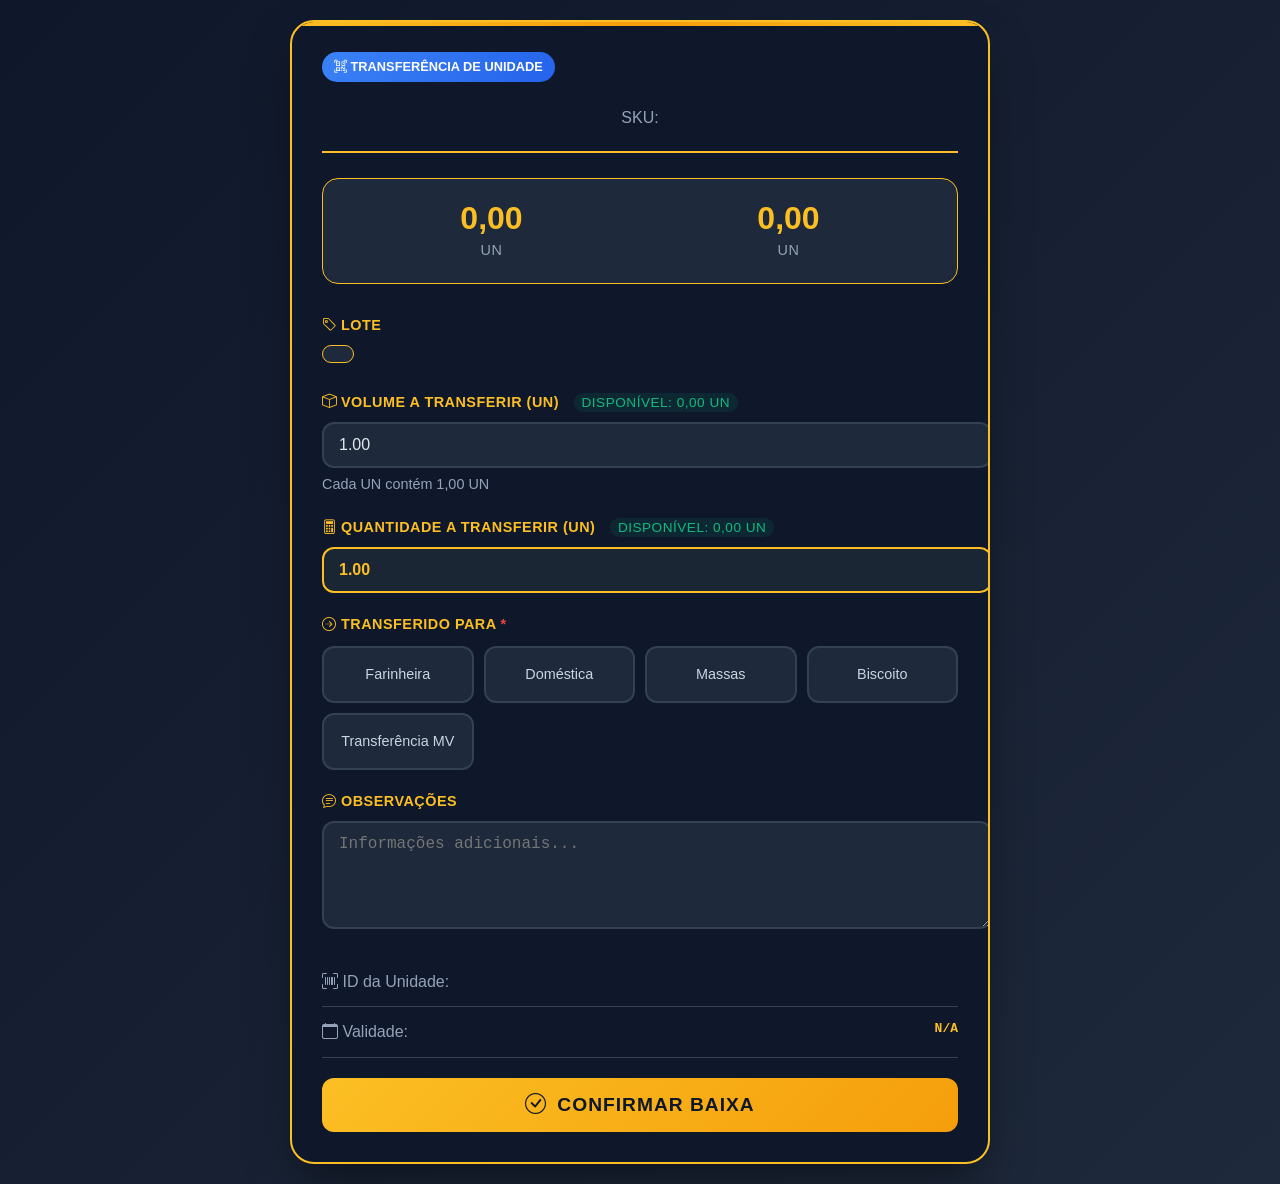
==== commit 7e343d47: "Update baixa-view.html" ====
--- a/baixa-view.html
+++ b/baixa-view.html
@@ -290,11 +290,11 @@
             <div class="estoque-info" id="estoque-info">
                 <div class="estoque-item">
                     <span class="estoque-valor" id="display-volume">0</span>
-                    <span class="estoque-label" id="display-unidade-volume">PCT</span>
+                    <span class="estoque-label" id="display-unidade-volume">TBR</span>
                 </div>
                 <div class="estoque-item">
                     <span class="estoque-valor" id="display-quantidade">0</span>
-                    <span class="estoque-label">UNIDADES</span>
+                    <span class="estoque-label" id="display-unidade-base">KG</span>
                 </div>
             </div>
 
@@ -312,19 +312,19 @@
 
                 <div class="form-group">
                     <label class="form-label">
-                        <i class="bi bi-box"></i> Volume a Transferir (<span id="label-unidade-volume">PCT</span>)
+                        <i class="bi bi-box"></i> Volume a Transferir (<span id="label-unidade-volume">TBR</span>)
                         <span class="disponivel-badge" id="volume-disponivel"></span>
                     </label>
-                    <input type="number" class="form-control" id="volume-transferir" min="1" required>
+                    <input type="number" class="form-control" id="volume-transferir" min="0.01" step="any" required>
                     <small class="volume-info-text" id="volume-info"></small>
                 </div>
 
                 <div class="form-group">
                     <label class="form-label">
-                        <i class="bi bi-calculator"></i> Quantidade a Transferir (UNIDADES)
+                        <i class="bi bi-calculator"></i> Quantidade a Transferir (<span id="label-unidade-base">KG</span>)
                         <span class="disponivel-badge" id="quantidade-disponivel"></span>
                     </label>
-                    <input type="number" class="form-control" id="quantidade-transferir" min="1" readonly>
+                    <input type="number" class="form-control" id="quantidade-transferir" min="0.01" step="any" readonly>
                 </div>
 
                 <div class="form-group">
@@ -364,200 +364,198 @@
     </div>
 
     <script>
-    // Carregar dados da URL
-    const urlParams = new URLSearchParams(window.location.search);
-    const unidadeId = urlParams.get('id');
-    const sku = urlParams.get('sku');
-    const lote = urlParams.get('lote');
-    const validade = urlParams.get('validade');
-    const produtoNome = decodeURIComponent(urlParams.get('produto') || '');
-    
-    // CORREÇÃO: Usar parseFloat em vez de parseInt para permitir decimais
-    const volumeTotal = parseFloat(urlParams.get('volume')) || 0;
-    const quantidadeTotal = parseFloat(urlParams.get('quantidade')) || 0;
-    const unidadeVolume = urlParams.get('unidade') || 'UN';
-    const unidadeBase = urlParams.get('unidadeBase') || 'UN';  // <--- NOVO
-    const qtdPorEmbalagem = parseFloat(urlParams.get('qtdPorEmbalagem')) || 1;
-
-    let destinoSelecionado = '';
-
-    // ============================================
-    // FUNÇÃO PARA FORMATAR NÚMERO COM VÍRGULA
-    // ============================================
-    function formatarNumero(valor) {
-        if (valor === undefined || valor === null) return '0,00';
-        return valor.toFixed(2).replace('.', ',');
-    }
-
-    // ============================================
-    // FUNÇÃO PARA CONVERTER STRING COM VÍRGULA PARA NÚMERO
-    // ============================================
-    function converterParaNumero(valorStr) {
-        if (!valorStr) return 0;
-        if (typeof valorStr === 'number') return valorStr;
-        return parseFloat(valorStr.replace(',', '.')) || 0;
-    }
-
-    // ============================================
-    // FUNÇÃO PARA FORMATAR DATA SEM PROBLEMAS DE FUSO
-    // ============================================
-    function formatarDataSemFuso(dataString) {
-        if (!dataString) return 'N/A';
-        
-        if (typeof dataString === 'string' && dataString.includes('-')) {
-            const partes = dataString.split('-');
-            if (partes.length === 3) {
-                const ano = partes[0];
-                const mes = partes[1];
-                const dia = partes[2];
-                return `${dia}/${mes}/${ano}`;
+        // ============================================
+        // CARREGAR DADOS DA URL
+        // ============================================
+        const urlParams = new URLSearchParams(window.location.search);
+        
+        // Dados básicos
+        const unidadeId = urlParams.get('id') || '';
+        const sku = urlParams.get('sku') || '';
+        const lote = urlParams.get('lote') || '';
+        const validade = urlParams.get('validade') || '';
+        const produtoNome = decodeURIComponent(urlParams.get('produto') || '');
+        
+        // Dados de quantidade (usar parseFloat para decimais)
+        const volumeTotal = parseFloat(urlParams.get('volume')) || 0;
+        const quantidadeTotal = parseFloat(urlParams.get('quantidade')) || 0;
+        const unidadeVolume = urlParams.get('unidade') || 'UN';
+        
+        // ============================================
+        // DADOS CRÍTICOS: unidadeBase e qtdPorEmbalagem
+        // ============================================
+        const unidadeBase = urlParams.get('unidadeBase') || 'UN';
+        const qtdPorEmbalagem = parseFloat(urlParams.get('qtdPorEmbalagem')) || 1;
+
+        let destinoSelecionado = '';
+
+        // ============================================
+        // FUNÇÕES AUXILIARES
+        // ============================================
+        function formatarNumero(valor) {
+            if (valor === undefined || valor === null) return '0,00';
+            return valor.toFixed(2).replace('.', ',');
+        }
+
+        function converterParaNumero(valorStr) {
+            if (!valorStr) return 0;
+            if (typeof valorStr === 'number') return valorStr;
+            return parseFloat(valorStr.replace(',', '.')) || 0;
+        }
+
+        function formatarDataSemFuso(dataString) {
+            if (!dataString) return 'N/A';
+            
+            if (typeof dataString === 'string' && dataString.includes('-')) {
+                const partes = dataString.split('-');
+                if (partes.length === 3) {
+                    return `${partes[2]}/${partes[1]}/${partes[0]}`;
+                }
             }
-        }
-        
-        try {
-            const data = new Date(dataString);
-            if (isNaN(data.getTime())) return dataString;
+            return dataString;
+        }
+
+        // ============================================
+        // CALCULAR UNIDADES POR EMBALAGEM
+        // ============================================
+        const unidadesPorEmbalagem = volumeTotal > 0 ? quantidadeTotal / volumeTotal : qtdPorEmbalagem;
+
+        // ============================================
+        // PREENCHER DADOS INICIAIS
+        // ============================================
+        document.getElementById('produto-nome').textContent = produtoNome;
+        document.getElementById('produto-sku').textContent = `SKU: ${sku}`;
+        document.getElementById('unidade-id').value = unidadeId;
+        document.getElementById('unidade-sku').value = sku;
+        document.getElementById('lote').textContent = lote;
+        document.getElementById('info-id').textContent = unidadeId;
+        document.getElementById('info-validade').textContent = formatarDataSemFuso(validade);
+
+        // CORREÇÃO: Usar unidadeBase em todas as exibições
+        document.getElementById('display-volume').textContent = formatarNumero(volumeTotal);
+        document.getElementById('display-unidade-volume').textContent = unidadeVolume;
+        document.getElementById('display-quantidade').textContent = formatarNumero(quantidadeTotal);
+        document.getElementById('display-unidade-base').textContent = unidadeBase;
+        
+        document.getElementById('label-unidade-volume').textContent = unidadeVolume;
+        document.getElementById('label-unidade-base').textContent = unidadeBase;
+        
+        // Badges de disponível
+        document.getElementById('volume-disponivel').textContent = `Disponível: ${formatarNumero(volumeTotal)} ${unidadeVolume}`;
+        document.getElementById('quantidade-disponivel').textContent = `Disponível: ${formatarNumero(quantidadeTotal)} ${unidadeBase}`;
+        
+        // Informação de conversão
+        document.getElementById('volume-info').textContent = `Cada ${unidadeVolume} contém ${formatarNumero(unidadesPorEmbalagem)} ${unidadeBase}`;
+
+        // Configurar input de volume
+        document.getElementById('volume-transferir').max = volumeTotal;
+        document.getElementById('volume-transferir').value = formatarNumero(1).replace(',', '.');
+        document.getElementById('volume-transferir').step = "any";
+        
+        // Calcular quantidade inicial
+        document.getElementById('quantidade-transferir').value = formatarNumero(unidadesPorEmbalagem).replace(',', '.');
+
+        // ============================================
+        // EVENTO: Calcular quantidade ao digitar volume
+        // ============================================
+        document.getElementById('volume-transferir').addEventListener('input', function() {
+            const volume = converterParaNumero(this.value);
+            const quantidade = volume * unidadesPorEmbalagem;
+            document.getElementById('quantidade-transferir').value = formatarNumero(quantidade).replace(',', '.');
+        });
+
+        // ============================================
+        // FUNÇÃO: Selecionar destino
+        // ============================================
+        function selecionarDestino(destino) {
+            destinoSelecionado = destino;
+            document.getElementById('unidade-destino').value = destino;
             
-            const dia = data.getDate().toString().padStart(2, '0');
-            const mes = (data.getMonth() + 1).toString().padStart(2, '0');
-            const ano = data.getFullYear();
-            return `${dia}/${mes}/${ano}`;
-        } catch (e) {
-            return dataString;
-        }
-    }
-
-    // Calcular unidades por embalagem com precisão decimal
-    const unidadesPorEmbalagem = volumeTotal > 0 ? quantidadeTotal / volumeTotal : qtdPorEmbalagem;
-
-    // Preencher dados iniciais com formatação correta
-    document.getElementById('produto-nome').textContent = produtoNome;
-    document.getElementById('produto-sku').textContent = `SKU: ${sku}`;
-    document.getElementById('unidade-id').value = unidadeId;
-    document.getElementById('unidade-sku').value = sku;
-    document.getElementById('lote').textContent = lote;
-    document.getElementById('info-id').textContent = unidadeId;
-    document.getElementById('info-validade').textContent = formatarDataSemFuso(validade);
-
-    // CORREÇÃO: Mostrar valores com 2 casas decimais
-    document.getElementById('display-volume').textContent = formatarNumero(volumeTotal);
-    document.getElementById('display-unidade-volume').textContent = unidadeVolume;
-    
-    // CORREÇÃO: Usar unidadeBase em vez de "UN" fixo
-    document.getElementById('display-quantidade').innerHTML = `${formatarNumero(quantidadeTotal)} <span class="estoque-label">${unidadeBase}</span>`;
-    document.getElementById('label-unidade-volume').textContent = unidadeVolume;
-    
-    // Badges de disponível
-    document.getElementById('volume-disponivel').textContent = `Disponível: ${formatarNumero(volumeTotal)} ${unidadeVolume}`;
-    document.getElementById('quantidade-disponivel').textContent = `Disponível: ${formatarNumero(quantidadeTotal)} ${unidadeBase}`;
-    
-    // Informação de conversão
-    document.getElementById('volume-info').textContent = `Cada ${unidadeVolume} contém ${formatarNumero(unidadesPorEmbalagem)} ${unidadeBase}`;
-
-    // Input aceita decimais e step="any"
-    document.getElementById('volume-transferir').max = volumeTotal;
-    document.getElementById('volume-transferir').value = formatarNumero(1).replace(',', '.');
-    document.getElementById('volume-transferir').step = "any";
-    
-    // Calcular quantidade inicial
-    document.getElementById('quantidade-transferir').value = formatarNumero(unidadesPorEmbalagem).replace(',', '.');
-
-    // Calcular quantidade ao digitar volume (com decimais)
-    document.getElementById('volume-transferir').addEventListener('input', function() {
-        const volume = converterParaNumero(this.value);
-        const quantidade = volume * unidadesPorEmbalagem;
-        document.getElementById('quantidade-transferir').value = formatarNumero(quantidade).replace(',', '.');
-    });
-
-    function selecionarDestino(destino) {
-        destinoSelecionado = destino;
-        document.getElementById('unidade-destino').value = destino;
-        
-        document.querySelectorAll('.transferencia-option').forEach(opt => {
-            opt.classList.remove('selected');
-        });
-        event.target.classList.add('selected');
-    }
-
-    async function confirmarBaixa() {
-        // Converter valores com vírgula para número
-        const volumeTransferir = converterParaNumero(document.getElementById('volume-transferir').value);
-        const quantidadeTransferir = volumeTransferir * unidadesPorEmbalagem;
-
-        if (!destinoSelecionado) {
-            alert('Selecione um destino para a transferência!');
-            return;
-        }
-
-        if (volumeTransferir < 0.01 || volumeTransferir > volumeTotal) {
-            alert(`Volume deve estar entre 0,01 e ${formatarNumero(volumeTotal)}`);
-            return;
-        }
-
-        const novaQuantidade = quantidadeTotal - quantidadeTransferir;
-        
-        // Calcular novo volume com precisão decimal
-        const novoVolume = novaQuantidade <= 0.01 ? 0 : Math.ceil(novaQuantidade * 100) / 100;
-        const novoStatus = novaQuantidade <= 0.01 ? 'Transferido' : 'Disponível';
-        const novoDestino = novaQuantidade <= 0.01 ? destinoSelecionado : '';
-
-        const unidadeAtualizada = {
-            tipo: 'unidade',
-            id: unidadeId,
-            sku: sku,
-            lote: lote,
-            validade: validade,
-            volume: novoVolume,
-            quantidade: novaQuantidade,
-            unidadeEmbalagem: unidadeVolume,
-            status: novoStatus,
-            localizacao: '-',
-            destino: novoDestino,
-            foraPadrao: false,
-            qtdRealPorEmbalagem: null
-        };
-
-        const movimentacao = {
-            tipo: 'movimentacao',
-            data: new Date().toISOString().split('T')[0],
-            tipoMov: 'Transferência',
-            idUnidade: unidadeId,
-            sku: sku,
-            volume: volumeTransferir,
-            quantidade: quantidadeTransferir,
-            unidadeEmbalagem: unidadeVolume,
-            destino: destinoSelecionado,
-            responsavel: 'Sistema',
-            observacao: document.getElementById('observacao').value
-        };
-
-        const WEB_APP_URL = 'https://script.google.com/macros/s/AKfycbysRomAyxbYAgrqdqqURTTAbwnGFiv9VXD_x11nzwdYbwmKMySmReWH9MBNcR3aeX9S/exec';
-
-        try {
-            await fetch(WEB_APP_URL, {
-                method: 'POST',
-                mode: 'no-cors',
-                headers: { 'Content-Type': 'application/json' },
-                body: JSON.stringify(movimentacao)
+            document.querySelectorAll('.transferencia-option').forEach(opt => {
+                opt.classList.remove('selected');
             });
-
-            await fetch(WEB_APP_URL, {
-                method: 'POST',
-                mode: 'no-cors',
-                headers: { 'Content-Type': 'application/json' },
-                body: JSON.stringify(unidadeAtualizada)
-            });
-
-            alert('Transferência realizada com sucesso!');
-            setTimeout(() => window.close(), 2000);
-        } catch (error) {
-            console.error('Erro:', error);
-            alert('Erro ao realizar transferência.');
-        }
-    }
-</script>
+            event.target.classList.add('selected');
+        }
+
+        // ============================================
+        // FUNÇÃO: Confirmar baixa
+        // ============================================
+        async function confirmarBaixa() {
+            // Converter valores com vírgula para número
+            const volumeTransferir = converterParaNumero(document.getElementById('volume-transferir').value);
+            const quantidadeTransferir = volumeTransferir * unidadesPorEmbalagem;
+
+            if (!destinoSelecionado) {
+                alert('Selecione um destino para a transferência!');
+                return;
+            }
+
+            if (volumeTransferir < 0.01 || volumeTransferir > volumeTotal) {
+                alert(`Volume deve estar entre 0,01 e ${formatarNumero(volumeTotal)} ${unidadeVolume}`);
+                return;
+            }
+
+            const novaQuantidade = quantidadeTotal - quantidadeTransferir;
+            
+            // Calcular novo volume com precisão decimal
+            const novoVolume = novaQuantidade <= 0.01 ? 0 : Math.ceil(novaQuantidade * 100) / 100;
+            const novoStatus = novaQuantidade <= 0.01 ? 'Transferido' : 'Disponível';
+            const novoDestino = novaQuantidade <= 0.01 ? destinoSelecionado : '';
+
+            const unidadeAtualizada = {
+                tipo: 'unidade',
+                id: unidadeId,
+                sku: sku,
+                lote: lote,
+                validade: validade,
+                volume: novoVolume,
+                quantidade: novaQuantidade,
+                unidadeEmbalagem: unidadeVolume,
+                status: novoStatus,
+                localizacao: '-',
+                destino: novoDestino,
+                foraPadrao: false,
+                qtdRealPorEmbalagem: null
+            };
+
+            const movimentacao = {
+                tipo: 'movimentacao',
+                data: new Date().toISOString().split('T')[0],
+                tipoMov: 'Transferência',
+                idUnidade: unidadeId,
+                sku: sku,
+                volume: volumeTransferir,
+                quantidade: quantidadeTransferir,
+                unidadeEmbalagem: unidadeVolume,
+                destino: destinoSelecionado,
+                responsavel: 'Sistema',
+                observacao: document.getElementById('observacao').value
+            };
+
+            const WEB_APP_URL = 'https://script.google.com/macros/s/AKfycbysRomAyxbYAgrqdqqURTTAbwnGFiv9VXD_x11nzwdYbwmKMySmReWH9MBNcR3aeX9S/exec';
+
+            try {
+                await fetch(WEB_APP_URL, {
+                    method: 'POST',
+                    mode: 'no-cors',
+                    headers: { 'Content-Type': 'application/json' },
+                    body: JSON.stringify(movimentacao)
+                });
+
+                await fetch(WEB_APP_URL, {
+                    method: 'POST',
+                    mode: 'no-cors',
+                    headers: { 'Content-Type': 'application/json' },
+                    body: JSON.stringify(unidadeAtualizada)
+                });
+
+                alert('Transferência realizada com sucesso!');
+                setTimeout(() => window.close(), 2000);
+            } catch (error) {
+                console.error('Erro:', error);
+                alert('Erro ao realizar transferência.');
+            }
+        }
+    </script>
 </body>
 </html>
-
-
-
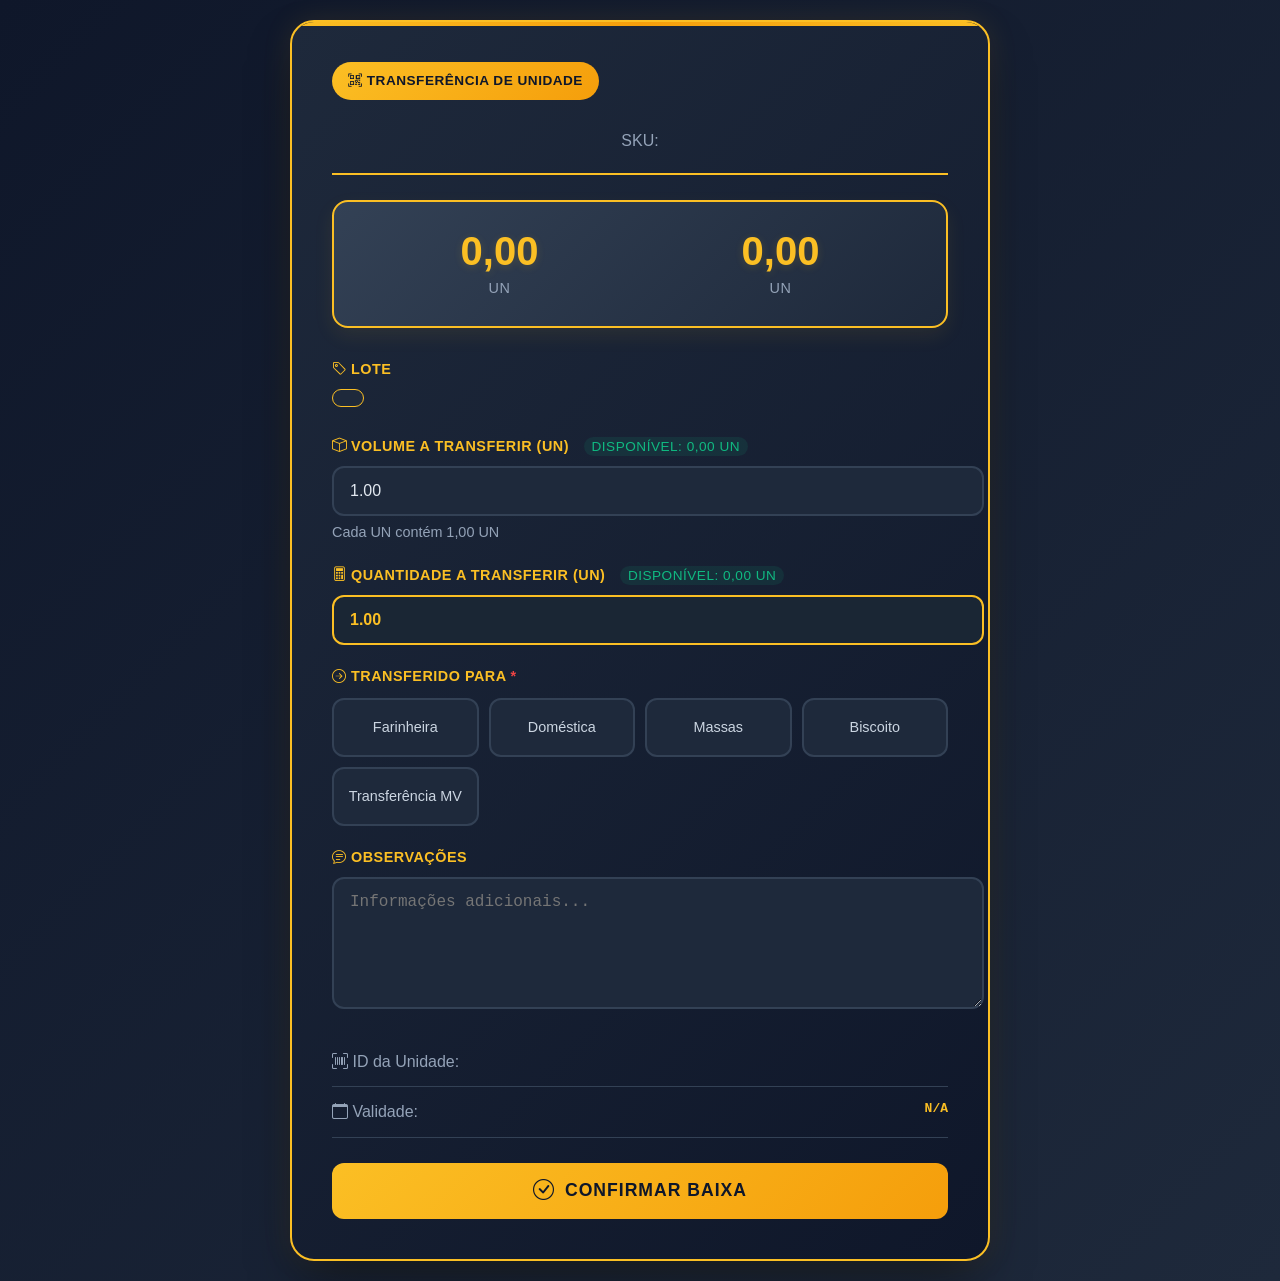
==== commit 5dc8351d: "Update baixa-view.html" ====
--- a/baixa-view.html
+++ b/baixa-view.html
@@ -24,13 +24,14 @@
         }
         
         .baixa-card {
-            background: #0f172a;
+            background: linear-gradient(135deg, #1e293b, #0f172a);
             border: 2px solid #fbbf24;
             border-radius: 24px;
-            padding: 30px;
-            box-shadow: 0 25px 50px -12px rgba(0, 0, 0, 0.5);
+            padding: 40px;
+            box-shadow: 0 25px 50px -12px rgba(0, 0, 0, 0.5), 0 0 30px rgba(251, 191, 36, 0.1);
             position: relative;
             overflow: hidden;
+            transition: box-shadow 0.2s ease;
         }
         
         .baixa-card::before {
@@ -52,10 +53,11 @@
         
         .produto-titulo {
             color: #fbbf24;
-            font-size: 1.8rem;
+            font-size: 2rem;
             font-weight: 700;
             margin: 0;
             letter-spacing: -0.5px;
+            text-shadow: 0 2px 8px rgba(251, 191, 36, 0.15);
         }
         
         .produto-sku {
@@ -65,13 +67,15 @@
         }
         
         .estoque-info {
-            background: #1e293b;
-            border: 1px solid #fbbf24;
+            background: linear-gradient(135deg, #334155, #1e293b);
+            border: 2px solid #fbbf24;
             border-radius: 16px;
-            padding: 20px;
+            padding: 25px;
             margin-bottom: 30px;
             display: flex;
             justify-content: space-around;
+            box-shadow: 0 8px 20px rgba(251, 191, 36, 0.08);
+            transition: all 0.2s ease;
         }
         
         .estoque-item {
@@ -79,11 +83,12 @@
         }
         
         .estoque-valor {
-            font-size: 2rem;
+            font-size: 2.5rem;
             font-weight: 700;
             color: #fbbf24;
             display: block;
             line-height: 1.2;
+            text-shadow: 0 2px 8px rgba(251, 191, 36, 0.15);
         }
         
         .estoque-label {
@@ -109,20 +114,21 @@
         
         .form-control, .form-select {
             width: 100%;
-            padding: 12px 15px;
+            padding: 14px 16px;
             background-color: #1e293b;
             border: 2px solid #334155;
             border-radius: 12px;
             color: #e2e8f0;
             font-size: 1rem;
-            transition: all 0.3s ease;
+            transition: all 0.2s ease;
         }
         
         .form-control:focus, .form-select:focus {
             outline: none;
             border-color: #fbbf24;
-            box-shadow: 0 0 0 3px rgba(251, 191, 36, 0.2);
+            box-shadow: 0 0 0 3px rgba(251, 191, 36, 0.15);
             background-color: #2d3a4f;
+            transition: all 0.15s ease;
         }
         
         .form-control[readonly] {
@@ -153,10 +159,10 @@
             background-color: #1e293b;
             border: 2px solid #334155;
             border-radius: 12px;
-            padding: 15px 10px;
+            padding: 16px 12px;
             text-align: center;
             cursor: pointer;
-            transition: all 0.3s ease;
+            transition: all 0.15s ease;
             color: #cbd5e1;
             font-weight: 500;
             font-size: 0.9rem;
@@ -167,6 +173,7 @@
             border-color: #fbbf24;
             color: #0f172a;
             transform: translateY(-2px);
+            box-shadow: 0 8px 16px rgba(251, 191, 36, 0.2);
         }
         
         .transferencia-option.selected {
@@ -176,35 +183,105 @@
             font-weight: 600;
         }
         
+        .volumes-container {
+            background: linear-gradient(135deg, #334155, #1e293b);
+            border: 2px solid #fbbf24;
+            border-radius: 16px;
+            padding: 25px;
+            margin-bottom: 20px;
+            box-shadow: 0 8px 20px rgba(251, 191, 36, 0.08);
+        }
+        
+        .volumes-container h4 {
+            color: #fbbf24;
+            margin-bottom: 15px;
+            text-align: left;
+        }
+        
+        .volume-card {
+            background: #0f172a;
+            border: 1px solid #334155;
+            border-radius: 12px;
+            padding: 18px;
+            margin-bottom: 15px;
+            transition: all 0.2s ease;
+        }
+        
+        .volume-card:hover {
+            border-color: #fbbf24;
+            box-shadow: 0 4px 12px rgba(251, 191, 36, 0.1);
+        }
+        
+        .volume-card .badge {
+            display: inline-block;
+            padding: 4px 8px;
+            border-radius: 20px;
+            font-size: 0.7rem;
+            font-weight: 600;
+            text-transform: uppercase;
+            margin-bottom: 10px;
+        }
+        
+        .volume-card .badge.padrao {
+            background: #10b981;
+            color: white;
+        }
+        
+        .volume-card .badge.fora {
+            background: #f59e0b;
+            color: #0f172a;
+        }
+        
+        .volume-card .info-row {
+            display: flex;
+            justify-content: space-between;
+            padding: 8px 0;
+            border-bottom: 1px solid #334155;
+        }
+        
+        .volume-card .info-label {
+            color: #94a3b8;
+            font-size: 0.9rem;
+        }
+        
+        .volume-card .info-value {
+            color: #fbbf24;
+            font-weight: 600;
+        }
+        
         .observacao {
             width: 100%;
-            padding: 12px 15px;
+            padding: 14px 16px;
             background-color: #1e293b;
             border: 2px solid #334155;
             border-radius: 12px;
             color: #e2e8f0;
             font-size: 1rem;
             resize: vertical;
-            min-height: 80px;
+            min-height: 100px;
+            transition: all 0.2s ease;
         }
         
         .observacao:focus {
             outline: none;
             border-color: #fbbf24;
+            box-shadow: 0 0 0 3px rgba(251, 191, 36, 0.15);
+            background-color: #2d3a4f;
+            transition: all 0.15s ease;
         }
         
         .btn-confirmar {
             width: 100%;
-            padding: 15px;
+            padding: 16px;
             background: linear-gradient(135deg, #fbbf24, #f59e0b);
             color: #0f172a;
             border: none;
             border-radius: 12px;
-            font-size: 1.2rem;
+            font-size: 1.1rem;
             font-weight: 700;
             cursor: pointer;
-            transition: all 0.3s ease;
-            margin-top: 20px;
+            transition: all 0.2s ease;
+            margin-top: 25px;
             text-transform: uppercase;
             letter-spacing: 1px;
             display: flex;
@@ -214,8 +291,12 @@
         }
         
         .btn-confirmar:hover {
-            transform: translateY(-3px);
-            box-shadow: 0 10px 30px rgba(251, 191, 36, 0.3);
+            transform: translateY(-2px);
+            box-shadow: 0 12px 32px rgba(251, 191, 36, 0.25);
+        }
+        
+        .btn-confirmar:active {
+            transform: translateY(0);
         }
         
         .btn-confirmar i {
@@ -224,13 +305,15 @@
         
         .badge-unidade {
             display: inline-block;
-            padding: 5px 12px;
-            background: linear-gradient(135deg, #3b82f6, #2563eb);
-            color: white;
+            padding: 8px 16px;
+            background: linear-gradient(135deg, #fbbf24, #f59e0b);
+            color: #0f172a;
             border-radius: 20px;
-            font-size: 0.8rem;
+            font-size: 0.85rem;
             font-weight: 600;
-            margin-bottom: 15px;
+            margin-bottom: 20px;
+            text-transform: uppercase;
+            letter-spacing: 0.5px;
         }
         
         .info-row {
@@ -300,31 +383,41 @@
 
             <form id="form-baixa">
                 <input type="hidden" id="unidade-id">
-                <input type="hidden" id="unidade-sku">
                 <input type="hidden" id="unidade-destino">
                 
-                <div class="form-group">
-                    <label class="form-label">
-                        <i class="bi bi-tag"></i> Lote
-                    </label>
-                    <div class="lote-badge" id="lote">-</div>
+                <!-- Área para múltiplos volumes (aparece quando tem JSON) -->
+                <div id="volumes-area" style="display: none;">
+                    <div class="volumes-container">
+                        <h4><i class="bi bi-boxes"></i> Volumes Disponíveis</h4>
+                        <div id="volumes-list"></div>
+                    </div>
                 </div>
-
-                <div class="form-group">
-                    <label class="form-label">
-                        <i class="bi bi-box"></i> Volume a Transferir (<span id="label-unidade-volume">TBR</span>)
-                        <span class="disponivel-badge" id="volume-disponivel"></span>
-                    </label>
-                    <input type="number" class="form-control" id="volume-transferir" min="0.01" step="any" required>
-                    <small class="volume-info-text" id="volume-info"></small>
-                </div>
-
-                <div class="form-group">
-                    <label class="form-label">
-                        <i class="bi bi-calculator"></i> Quantidade a Transferir (<span id="label-unidade-base">KG</span>)
-                        <span class="disponivel-badge" id="quantidade-disponivel"></span>
-                    </label>
-                    <input type="number" class="form-control" id="quantidade-transferir" min="0.01" step="any" readonly>
+                
+                <!-- Área para volume único (formato antigo) -->
+                <div id="volume-unico-area">
+                    <div class="form-group">
+                        <label class="form-label">
+                            <i class="bi bi-tag"></i> Lote
+                        </label>
+                        <div class="lote-badge" id="lote">-</div>
+                    </div>
+
+                    <div class="form-group">
+                        <label class="form-label">
+                            <i class="bi bi-box"></i> Volume a Transferir (<span id="label-unidade-volume">TBR</span>)
+                            <span class="disponivel-badge" id="volume-disponivel"></span>
+                        </label>
+                        <input type="number" class="form-control" id="volume-transferir" min="0.01" step="any" required>
+                        <small class="volume-info-text" id="volume-info"></small>
+                    </div>
+
+                    <div class="form-group">
+                        <label class="form-label">
+                            <i class="bi bi-calculator"></i> Quantidade a Transferir (<span id="label-unidade-base">KG</span>)
+                            <span class="disponivel-badge" id="quantidade-disponivel"></span>
+                        </label>
+                        <input type="number" class="form-control" id="quantidade-transferir" min="0.01" step="any" readonly>
+                    </div>
                 </div>
 
                 <div class="form-group">
@@ -365,30 +458,78 @@
 
     <script>
         // ============================================
+        // CONSTANTES
+        // ============================================
+        const WEB_APP_URL = 'https://script.google.com/macros/s/AKfycbysRomAyxbYAgrqdqqURTTAbwnGFiv9VXD_x11nzwdYbwmKMySmReWH9MBNcR3aeX9S/exec';
+
+        // ============================================
+        // FUNÇÃO PARA ENVIAR DADOS PARA O APPS SCRIPT (VIA GET)
+        // ============================================
+        async function enviarParaAppsScript(dados) {
+            const url = `${WEB_APP_URL}?dados=${encodeURIComponent(JSON.stringify(dados))}`;
+            
+            try {
+                await fetch(url, {
+                    mode: 'no-cors'
+                });
+                return true;
+            } catch (error) {
+                console.error('❌ Erro ao enviar:', error);
+                return false;
+            }
+        }
+
+        // ============================================
         // CARREGAR DADOS DA URL
         // ============================================
         const urlParams = new URLSearchParams(window.location.search);
-        
-        // Dados básicos
-        const unidadeId = urlParams.get('id') || '';
-        const sku = urlParams.get('sku') || '';
-        const lote = urlParams.get('lote') || '';
-        const validade = urlParams.get('validade') || '';
-        const produtoNome = decodeURIComponent(urlParams.get('produto') || '');
-        
-        // Dados de quantidade (usar parseFloat para decimais)
-        const volumeTotal = parseFloat(urlParams.get('volume')) || 0;
-        const quantidadeTotal = parseFloat(urlParams.get('quantidade')) || 0;
-        const unidadeVolume = urlParams.get('unidade') || 'UN';
-        
-        // ============================================
-        // DADOS CRÍTICOS: unidadeBase e qtdPorEmbalagem
-        // ============================================
-        const unidadeBase = urlParams.get('unidadeBase') || 'UN';
-        const qtdPorEmbalagem = parseFloat(urlParams.get('qtdPorEmbalagem')) || 1;
-
+        const dadosParam = urlParams.get('dados');
+        
+        let unidadeData = null;
+        let isMultipla = false;
+        
+        // ============================================
+        // SE TIVER PARÂMETRO 'dados' (UNIDADE MÚLTIPLA)
+        // ============================================
+        if (dadosParam) {
+            try {
+                unidadeData = JSON.parse(decodeURIComponent(dadosParam));
+                isMultipla = true;
+                console.log('✅ Dados da unidade múltipla carregados:', unidadeData);
+            } catch (e) {
+                console.error('❌ Erro ao parsear dados:', e);
+            }
+        }
+        
+        // ============================================
+        // SE NÃO TIVER, É UNIDADE SIMPLES (formato antigo)
+        // ============================================
+        if (!isMultipla) {
+            unidadeData = {
+                id: urlParams.get('id') || '',
+                produtos: [{
+                    nome: decodeURIComponent(urlParams.get('produto') || ''),
+                    sku: urlParams.get('sku') || '',
+                    tipoEmbalagem: urlParams.get('unidade') || 'UN',
+                    volumes: [{
+                        tipo: 'padrao',
+                        qtdVolumes: parseFloat(urlParams.get('volume')) || 0,
+                        unPorEmbalagem: parseFloat(urlParams.get('qtdPorEmbalagem')) || 1,
+                        totalUN: parseFloat(urlParams.get('quantidade')) || 0,
+                        lote: urlParams.get('lote') || '',
+                        validade: urlParams.get('validade') || '',
+                        localizacao: '-'
+                    }]
+                }],
+                totalVolumes: parseFloat(urlParams.get('volume')) || 0,
+                totalUN: parseFloat(urlParams.get('quantidade')) || 0
+            };
+        }
+
+        // Variáveis globais
         let destinoSelecionado = '';
-
+        const produto = unidadeData.produtos[0];
+        
         // ============================================
         // FUNÇÕES AUXILIARES
         // ============================================
@@ -403,9 +544,8 @@
             return parseFloat(valorStr.replace(',', '.')) || 0;
         }
 
-        function formatarDataSemFuso(dataString) {
+        function formatarData(dataString) {
             if (!dataString) return 'N/A';
-            
             if (typeof dataString === 'string' && dataString.includes('-')) {
                 const partes = dataString.split('-');
                 if (partes.length === 3) {
@@ -416,53 +556,101 @@
         }
 
         // ============================================
-        // CALCULAR UNIDADES POR EMBALAGEM
-        // ============================================
-        const unidadesPorEmbalagem = volumeTotal > 0 ? quantidadeTotal / volumeTotal : qtdPorEmbalagem;
-
-        // ============================================
         // PREENCHER DADOS INICIAIS
         // ============================================
-        document.getElementById('produto-nome').textContent = produtoNome;
-        document.getElementById('produto-sku').textContent = `SKU: ${sku}`;
-        document.getElementById('unidade-id').value = unidadeId;
-        document.getElementById('unidade-sku').value = sku;
-        document.getElementById('lote').textContent = lote;
-        document.getElementById('info-id').textContent = unidadeId;
-        document.getElementById('info-validade').textContent = formatarDataSemFuso(validade);
-
-        // CORREÇÃO: Usar unidadeBase em todas as exibições
-        document.getElementById('display-volume').textContent = formatarNumero(volumeTotal);
-        document.getElementById('display-unidade-volume').textContent = unidadeVolume;
-        document.getElementById('display-quantidade').textContent = formatarNumero(quantidadeTotal);
-        document.getElementById('display-unidade-base').textContent = unidadeBase;
-        
-        document.getElementById('label-unidade-volume').textContent = unidadeVolume;
-        document.getElementById('label-unidade-base').textContent = unidadeBase;
-        
-        // Badges de disponível
-        document.getElementById('volume-disponivel').textContent = `Disponível: ${formatarNumero(volumeTotal)} ${unidadeVolume}`;
-        document.getElementById('quantidade-disponivel').textContent = `Disponível: ${formatarNumero(quantidadeTotal)} ${unidadeBase}`;
-        
-        // Informação de conversão
-        document.getElementById('volume-info').textContent = `Cada ${unidadeVolume} contém ${formatarNumero(unidadesPorEmbalagem)} ${unidadeBase}`;
-
-        // Configurar input de volume
-        document.getElementById('volume-transferir').max = volumeTotal;
-        document.getElementById('volume-transferir').value = formatarNumero(1).replace(',', '.');
-        document.getElementById('volume-transferir').step = "any";
-        
-        // Calcular quantidade inicial
-        document.getElementById('quantidade-transferir').value = formatarNumero(unidadesPorEmbalagem).replace(',', '.');
-
-        // ============================================
-        // EVENTO: Calcular quantidade ao digitar volume
-        // ============================================
-        document.getElementById('volume-transferir').addEventListener('input', function() {
-            const volume = converterParaNumero(this.value);
-            const quantidade = volume * unidadesPorEmbalagem;
-            document.getElementById('quantidade-transferir').value = formatarNumero(quantidade).replace(',', '.');
-        });
+        document.getElementById('produto-nome').textContent = produto.nome;
+        document.getElementById('produto-sku').textContent = `SKU: ${produto.sku}`;
+        document.getElementById('unidade-id').value = unidadeData.id;
+        document.getElementById('info-id').textContent = unidadeData.id;
+
+        // Totais
+        document.getElementById('display-volume').textContent = formatarNumero(unidadeData.totalVolumes);
+        document.getElementById('display-unidade-volume').textContent = produto.tipoEmbalagem;
+        document.getElementById('display-quantidade').textContent = formatarNumero(unidadeData.totalUN);
+        document.getElementById('display-unidade-base').textContent = 'UN';
+
+        // ============================================
+        // SE FOR UNIDADE MÚLTIPLA, MOSTRAR TODOS OS VOLUMES
+        // ============================================
+        if (isMultipla && produto.volumes.length > 1) {
+            document.getElementById('volumes-area').style.display = 'block';
+            document.getElementById('volume-unico-area').style.display = 'none';
+            
+            const volumesList = document.getElementById('volumes-list');
+            volumesList.innerHTML = '';
+            
+            produto.volumes.forEach((vol, index) => {
+                const card = document.createElement('div');
+                card.className = 'volume-card';
+                card.innerHTML = `
+                    <div class="badge ${vol.tipo === 'padrao' ? 'padrao' : 'fora'}">
+                        ${vol.tipo === 'padrao' ? 'PADRÃO' : 'FORA DO PADRÃO'}
+                    </div>
+                    <div class="info-row">
+                        <span class="info-label">Lote:</span>
+                        <span class="info-value">${vol.lote || '-'}</span>
+                    </div>
+                    <div class="info-row">
+                        <span class="info-label">Validade:</span>
+                        <span class="info-value">${formatarData(vol.validade)}</span>
+                    </div>
+                    <div class="info-row">
+                        <span class="info-label">Quantidade:</span>
+                        <span class="info-value">${vol.qtdVolumes} ${produto.tipoEmbalagem}</span>
+                    </div>
+                    <div class="info-row">
+                        <span class="info-label">UN/Volume:</span>
+                        <span class="info-value">${formatarNumero(vol.unPorEmbalagem)}</span>
+                    </div>
+                    <div class="info-row">
+                        <span class="info-label">Total UN:</span>
+                        <span class="info-value">${formatarNumero(vol.totalUN)}</span>
+                    </div>
+                    <div class="form-group mt-2">
+                        <label class="form-label">Transferir deste volume:</label>
+                        <input type="number" class="form-control volume-transferir-item" 
+                               data-index="${index}" 
+                               data-max="${vol.qtdVolumes}"
+                               data-un="${vol.unPorEmbalagem}"
+                               min="0" max="${vol.qtdVolumes}" step="0.01"
+                               placeholder="Quantidade em ${produto.tipoEmbalagem}">
+                    </div>
+                `;
+                volumesList.appendChild(card);
+            });
+        } else {
+            // ============================================
+            // UNIDADE SIMPLES (formato antigo)
+            // ============================================
+            const volume = produto.volumes[0];
+            
+            document.getElementById('lote').textContent = volume.lote;
+            document.getElementById('info-validade').textContent = formatarData(volume.validade);
+            
+            document.getElementById('label-unidade-volume').textContent = produto.tipoEmbalagem;
+            document.getElementById('label-unidade-base').textContent = 'UN';
+            
+            document.getElementById('volume-disponivel').textContent = 
+                `Disponível: ${formatarNumero(volume.qtdVolumes)} ${produto.tipoEmbalagem}`;
+            document.getElementById('quantidade-disponivel').textContent = 
+                `Disponível: ${formatarNumero(volume.totalUN)} UN`;
+            
+            document.getElementById('volume-info').textContent = 
+                `Cada ${produto.tipoEmbalagem} contém ${formatarNumero(volume.unPorEmbalagem)} UN`;
+            
+            document.getElementById('volume-transferir').max = volume.qtdVolumes;
+            document.getElementById('volume-transferir').value = formatarNumero(1).replace(',', '.');
+            document.getElementById('volume-transferir').step = "any";
+            
+            document.getElementById('quantidade-transferir').value = 
+                formatarNumero(volume.unPorEmbalagem).replace(',', '.');
+            
+            document.getElementById('volume-transferir').addEventListener('input', function() {
+                const vol = converterParaNumero(this.value);
+                const qtd = vol * volume.unPorEmbalagem;
+                document.getElementById('quantidade-transferir').value = formatarNumero(qtd).replace(',', '.');
+            });
+        }
 
         // ============================================
         // FUNÇÃO: Selecionar destino
@@ -481,79 +669,147 @@
         // FUNÇÃO: Confirmar baixa
         // ============================================
         async function confirmarBaixa() {
-            // Converter valores com vírgula para número
-            const volumeTransferir = converterParaNumero(document.getElementById('volume-transferir').value);
-            const quantidadeTransferir = volumeTransferir * unidadesPorEmbalagem;
-
             if (!destinoSelecionado) {
                 alert('Selecione um destino para a transferência!');
                 return;
             }
 
-            if (volumeTransferir < 0.01 || volumeTransferir > volumeTotal) {
-                alert(`Volume deve estar entre 0,01 e ${formatarNumero(volumeTotal)} ${unidadeVolume}`);
-                return;
-            }
-
-            const novaQuantidade = quantidadeTotal - quantidadeTransferir;
-            
-            // Calcular novo volume com precisão decimal
-            const novoVolume = novaQuantidade <= 0.01 ? 0 : Math.ceil(novaQuantidade * 100) / 100;
-            const novoStatus = novaQuantidade <= 0.01 ? 'Transferido' : 'Disponível';
-            const novoDestino = novaQuantidade <= 0.01 ? destinoSelecionado : '';
-
-            const unidadeAtualizada = {
-                tipo: 'unidade',
-                id: unidadeId,
-                sku: sku,
-                lote: lote,
-                validade: validade,
-                volume: novoVolume,
-                quantidade: novaQuantidade,
-                unidadeEmbalagem: unidadeVolume,
-                status: novoStatus,
-                localizacao: '-',
-                destino: novoDestino,
-                foraPadrao: false,
-                qtdRealPorEmbalagem: null
-            };
-
-            const movimentacao = {
-                tipo: 'movimentacao',
-                data: new Date().toISOString().split('T')[0],
-                tipoMov: 'Transferência',
-                idUnidade: unidadeId,
-                sku: sku,
-                volume: volumeTransferir,
-                quantidade: quantidadeTransferir,
-                unidadeEmbalagem: unidadeVolume,
-                destino: destinoSelecionado,
-                responsavel: 'Sistema',
-                observacao: document.getElementById('observacao').value
-            };
-
-            const WEB_APP_URL = 'https://script.google.com/macros/s/AKfycbysRomAyxbYAgrqdqqURTTAbwnGFiv9VXD_x11nzwdYbwmKMySmReWH9MBNcR3aeX9S/exec';
-
-            try {
-                await fetch(WEB_APP_URL, {
-                    method: 'POST',
-                    mode: 'no-cors',
-                    headers: { 'Content-Type': 'application/json' },
-                    body: JSON.stringify(movimentacao)
-                });
-
-                await fetch(WEB_APP_URL, {
-                    method: 'POST',
-                    mode: 'no-cors',
-                    headers: { 'Content-Type': 'application/json' },
-                    body: JSON.stringify(unidadeAtualizada)
-                });
-
-                alert('Transferência realizada com sucesso!');
+            const observacao = document.getElementById('observacao').value;
+
+            if (isMultipla && produto.volumes.length > 1) {
+                // ============================================
+                // CASO MÚLTIPLO: processar cada volume
+                // ============================================
+                const inputs = document.querySelectorAll('.volume-transferir-item');
+                let temTransferencia = false;
+                let todasTransferencias = [];
+                
+                for (let i = 0; i < inputs.length; i++) {
+                    const input = inputs[i];
+                    const index = parseInt(input.dataset.index);
+                    const volume = produto.volumes[index];
+                    const qtdTransferir = converterParaNumero(input.value);
+                    
+                    if (qtdTransferir > 0) {
+                        temTransferencia = true;
+                        
+                        if (qtdTransferir > volume.qtdVolumes) {
+                            alert(`Volume ${index+1}: quantidade maior que o disponível (${volume.qtdVolumes} ${produto.tipoEmbalagem})`);
+                            return;
+                        }
+                        
+                        const qtdUNTransferir = qtdTransferir * volume.unPorEmbalagem;
+                        const novaQuantidadeUN = volume.totalUN - qtdUNTransferir;
+                        const novoVolume = novaQuantidadeUN <= 0.01 ? 0 : (novaQuantidadeUN / volume.unPorEmbalagem);
+                        
+                        // Criar unidade atualizada para este volume
+                        const idCompleto = unidadeData.produtos[0].volumes.length > 1 ? 
+                            `${unidadeData.id}-P1V${index+1}` : unidadeData.id;
+                        
+                        todasTransferencias.push({
+                            tipo: 'unidade',
+                            id: idCompleto,
+                            sku: produto.sku,
+                            lote: volume.lote,
+                            validade: volume.validade,
+                            volume: novoVolume,
+                            quantidade: novaQuantidadeUN,
+                            unidadeEmbalagem: produto.tipoEmbalagem,
+                            status: novaQuantidadeUN <= 0.01 ? 'Transferido' : 'Disponível',
+                            localizacao: volume.localizacao || '-',
+                            destino: novaQuantidadeUN <= 0.01 ? destinoSelecionado : '',
+                            foraPadrao: volume.tipo === 'fora-padrao',
+                            qtdRealPorEmbalagem: volume.tipo === 'fora-padrao' ? volume.unPorEmbalagem : null
+                        });
+                        
+                        // Criar movimentação para este volume
+                        todasTransferencias.push({
+                            tipo: 'movimentacao',
+                            data: new Date().toISOString().split('T')[0],
+                            tipoMov: 'Transferência',
+                            idUnidade: idCompleto,
+                            sku: produto.sku,
+                            volume: qtdTransferir,
+                            quantidade: qtdUNTransferir,
+                            unidadeEmbalagem: produto.tipoEmbalagem,
+                            destino: destinoSelecionado,
+                            responsavel: 'Sistema',
+                            observacao: observacao
+                        });
+                    }
+                }
+                
+                if (!temTransferencia) {
+                    alert('Informe pelo menos um volume para transferir!');
+                    return;
+                }
+                
+                // Enviar todas as transferências
+                for (const dados of todasTransferencias) {
+                    await enviarParaAppsScript(dados);
+                }
+                
+                alert('Transferência múltipla realizada com sucesso!');
                 setTimeout(() => window.close(), 2000);
-            } catch (error) {
-                console.error('Erro:', error);
-                alert('Erro ao realizar transferência.');
+                
+            } else {
+                // ============================================
+                // CASO SIMPLES: manter o código original
+                // ============================================
+                const volume = produto.volumes[0];
+                const volumeTransferir = converterParaNumero(document.getElementById('volume-transferir').value);
+                const quantidadeTransferir = volumeTransferir * volume.unPorEmbalagem;
+
+                if (volumeTransferir < 0.01 || volumeTransferir > volume.qtdVolumes) {
+                    alert(`Volume deve estar entre 0,01 e ${formatarNumero(volume.qtdVolumes)} ${produto.tipoEmbalagem}`);
+                    return;
+                }
+
+                const novaQuantidade = volume.totalUN - quantidadeTransferir;
+                const novoVolume = novaQuantidade <= 0.01 ? 0 : (novaQuantidade / volume.unPorEmbalagem);
+                const novoStatus = novaQuantidade <= 0.01 ? 'Transferido' : 'Disponível';
+                const novoDestino = novaQuantidade <= 0.01 ? destinoSelecionado : '';
+
+                const unidadeAtualizada = {
+                    tipo: 'unidade',
+                    id: unidadeData.id,
+                    sku: produto.sku,
+                    lote: volume.lote,
+                    validade: volume.validade,
+                    volume: novoVolume,
+                    quantidade: novaQuantidade,
+                    unidadeEmbalagem: produto.tipoEmbalagem,
+                    status: novoStatus,
+                    localizacao: '-',
+                    destino: novoDestino,
+                    foraPadrao: volume.tipo === 'fora-padrao',
+                    qtdRealPorEmbalagem: volume.tipo === 'fora-padrao' ? volume.unPorEmbalagem : null
+                };
+
+                const movimentacao = {
+                    tipo: 'movimentacao',
+                    data: new Date().toISOString().split('T')[0],
+                    tipoMov: 'Transferência',
+                    idUnidade: unidadeData.id,
+                    sku: produto.sku,
+                    volume: volumeTransferir,
+                    quantidade: quantidadeTransferir,
+                    unidadeEmbalagem: produto.tipoEmbalagem,
+                    destino: destinoSelecionado,
+                    responsavel: 'Sistema',
+                    observacao: observacao
+                };
+
+                try {
+                    await enviarParaAppsScript(movimentacao);
+                    await enviarParaAppsScript(unidadeAtualizada);
+
+                    alert('Transferência realizada com sucesso!');
+                    setTimeout(() => window.close(), 2000);
+                } catch (error) {
+                    console.error('Erro:', error);
+                    alert('Erro ao realizar transferência.');
+                }
             }
         }
     </script>
--- a/style.css
+++ b/style.css
@@ -69,7 +69,7 @@
     border-bottom: 1px solid var(--border-color);
     padding: 1rem 1.25rem;
     font-weight: 500;
-    transition: all 0.3s ease;
+    transition: all 0.2s ease;
 }
 
 .list-group-item:last-child {
@@ -80,7 +80,7 @@
     color: var(--accent-gold);
     margin-right: 12px;
     font-size: 1.2rem;
-    transition: all 0.3s ease;
+    transition: all 0.2s ease;
 }
 
 .list-group-item:hover {
@@ -114,7 +114,7 @@
     border: 1px solid var(--border-color);
     border-radius: 20px;
     box-shadow: 0 8px 30px rgba(0, 0, 0, 0.3);
-    transition: all 0.3s ease;
+    transition: all 0.2s ease;
     overflow: hidden;
 }
 
@@ -580,6 +580,91 @@
 }
 
 /* ============================================ */
+/* ESTILOS PARA MÚLTIPLOS VOLUMES */
+/* ============================================ */
+
+.volume-row {
+    background-color: #0f172a !important;
+    border: 1px solid #334155 !important;
+    border-radius: 12px;
+    transition: all 0.3s ease;
+}
+
+.volume-row:hover {
+    border-color: #fbbf24 !important;
+    box-shadow: 0 0 15px rgba(251, 191, 36, 0.2);
+}
+
+.volume-row .badge {
+    font-size: 0.7rem;
+    padding: 4px 8px;
+}
+
+.volume-row .form-control[readonly] {
+    background-color: #1e293b !important;
+    border-color: #2d3748 !important;
+    color: #94a3b8 !important;
+}
+
+.volume-total {
+    font-weight: 700;
+    color: #fbbf24 !important;
+    background-color: #1e293b !important;
+}
+
+#total-geral-un,
+#total-geral-un-recebimento {
+    font-size: 1.3rem;
+    font-weight: 700;
+    color: #fbbf24;
+}
+
+/* Lista de produtos nos modais */
+#lista-produtos-unidade,
+#lista-produtos-recebimento-principal {
+    max-height: 300px;
+    overflow-y: auto;
+    border: 1px solid #2d3748;
+    border-radius: 8px;
+    background-color: #1e293b;
+}
+
+#lista-produtos-unidade .list-group-item,
+#lista-produtos-recebimento-principal .list-group-item {
+    cursor: pointer;
+    padding: 10px 15px;
+    transition: all 0.2s ease;
+}
+
+#lista-produtos-unidade .list-group-item:hover,
+#lista-produtos-recebimento-principal .list-group-item:hover {
+    background-color: #2d3748 !important;
+    transform: translateX(3px);
+}
+
+#lista-produtos-unidade .list-group-item .text-info,
+#lista-produtos-recebimento-principal .list-group-item .text-info {
+    color: #fbbf24 !important;
+}
+
+/* Scrollbar personalizada */
+#lista-produtos-unidade::-webkit-scrollbar,
+#lista-produtos-recebimento-principal::-webkit-scrollbar {
+    width: 8px;
+}
+
+#lista-produtos-unidade::-webkit-scrollbar-track,
+#lista-produtos-recebimento-principal::-webkit-scrollbar-track {
+    background: #1e293b;
+}
+
+#lista-produtos-unidade::-webkit-scrollbar-thumb,
+#lista-produtos-recebimento-principal::-webkit-scrollbar-thumb {
+    background: #fbbf24;
+    border-radius: 4px;
+}
+
+/* ============================================ */
 /* QR CODE */
 /* ============================================ */
 
@@ -617,153 +702,6 @@
 
 /* ============================================ */
 /* CARDS DE PRODUTOS */
-/* ============================================ */
-
-#cards-produtos .card {
-    background: linear-gradient(135deg, var(--bg-secondary), var(--bg-tertiary));
-    border: 1px solid var(--border-color);
-}
-
-#cards-produtos .badge {
-    margin-right: 0.5rem;
-}
-
-#cards-produtos .col-6 small {
-    color: var(--text-muted);
-}
-
-#cards-produtos .col-6 strong {
-    color: var(--accent-gold);
-}
-
-/* ============================================ */
-/* TEXTOS ESPECÍFICOS */
-/* ============================================ */
-
-#volume-descricao, 
-#quantidade-descricao {
-    color: var(--accent-gold) !important;
-    font-weight: 500;
-    display: block;
-    margin-top: 0.25rem;
-}
-
-#campo-qtd-por-embalagem small {
-    color: var(--accent-gold) !important;
-    font-style: italic;
-}
-
-.input-group-text {
-    background-color: var(--bg-tertiary) !important;
-    border: 2px solid var(--border-color) !important;
-    color: var(--accent-gold) !important;
-    font-weight: 600;
-}
-
-/* ============================================ */
-/* TEXTO "NENHUM REGISTRO" */
-/* ============================================ */
-
-#tabela-unidades td[colspan],
-#tabela-movimentacoes td[colspan],
-#tabela-recebimentos td[colspan],
-#tabela-categorias td[colspan],
-#painel-view #tabela-estoque-geral td[colspan],
-#cards-produtos .text-muted {
-    color: var(--text-muted) !important;
-    font-style: italic;
-    text-align: center;
-    padding: 40px !important;
-    background-color: #0f172a !important;
-}
-
-/* ============================================ */
-/* TÍTULOS */
-/* ============================================ */
-
-h1, h2, h3, h4, h5, h6 {
-    color: var(--accent-gold) !important;
-    font-weight: 700;
-}
-
-h2 {
-    border-bottom: 3px solid var(--accent-gold);
-    padding-bottom: 0.75rem;
-    margin-bottom: 2rem;
-    display: inline-block;
-}
-
-/* ============================================ */
-/* UTILITÁRIOS */
-/* ============================================ */
-
-.text-muted, small, .form-text {
-    color: var(--text-muted) !important;
-}
-
-.text-end {
-    text-align: right !important;
-}
-
-.border-primary { border-color: var(--info) !important; }
-.border-warning { border-color: var(--accent-gold) !important; }
-.border-danger { border-color: var(--danger) !important; }
-.border-success { border-color: var(--success) !important; }
-
-/* Loading */
-.loading {
-    display: inline-block;
-    width: 30px;
-    height: 30px;
-    border: 3px solid var(--bg-tertiary);
-    border-top-color: var(--accent-gold);
-    border-radius: 50%;
-    animation: spin 1s linear infinite;
-}
-
-@keyframes spin {
-    to { transform: rotate(360deg); }
-}
-
-/* ============================================ */
-/* RESPONSIVIDADE */
-/* ============================================ */
-
-@media (max-width: 768px) {
-    .col-md-2 {
-        margin-bottom: 1.5rem;
-    }
-    
-    .btn-sm {
-        margin: 0.25rem;
-    }
-    
-    .table {
-        font-size: 0.85rem;
-    }
-}
-
-/* ============================================ */
-/* ANIMAÇÕES */
-/* ============================================ */
-
-@keyframes fadeIn {
-    from {
-        opacity: 0;
-        transform: translateY(10px);
-    }
-    to {
-        opacity: 1;
-        transform: translateY(0);
-    }
-}
-
-.card, .modal-content {
-    animation: fadeIn 0.3s ease-out;
-}
-
-/* ============================================ */
-/* CORREÇÃO DO CARD DE PRODUTO - FUNDO ESCURO */
 /* ============================================ */
 
 #cards-produtos .card {
@@ -1777,3 +1715,232 @@
     transform: translateY(-2px);
     box-shadow: 0 5px 15px rgba(59, 130, 246, 0.3);
 }
+
+/* ============================================ */
+/* BOTÕES DE AÇÃO NA TABELA DE UNIDADES */
+/* ============================================ */
+
+#tabela-unidades .btn-info,
+#tabela-unidades .btn-warning {
+    padding: 4px 8px;
+    margin: 0 2px;
+    border-radius: 6px;
+    border: none;
+    font-size: 0.8rem;
+    transition: all 0.2s ease;
+}
+
+#tabela-unidades .btn-info {
+    background: #3b82f6 !important;
+    color: white !important;
+}
+
+#tabela-unidades .btn-info:hover {
+    background: #2563eb !important;
+    transform: translateY(-2px);
+}
+
+#tabela-unidades .btn-warning {
+    background: #fbbf24 !important;
+    color: #0f172a !important;
+}
+
+#tabela-unidades .btn-warning:hover {
+    background: #f59e0b !important;
+    transform: translateY(-2px);
+}
+
+#tabela-unidades .btn-info i,
+#tabela-unidades .btn-warning i {
+    font-size: 1rem;
+}
+
+/* ============================================ */
+/* MODAL DETALHES RECEBIMENTO - ESPECIFICIDADE MÁXIMA */
+/* ============================================ */
+
+body #modalDetalhesRecebimento.modal.fade .modal-dialog .modal-content {
+    background-color: #0f172a !important;
+    border: 2px solid #fbbf24 !important;
+    border-radius: 24px !important;
+    box-shadow: 0 25px 50px -12px rgba(0, 0, 0, 0.5) !important;
+}
+
+body #modalDetalhesRecebimento.modal.fade .modal-dialog .modal-header {
+    background: linear-gradient(135deg, #1e293b, #0f172a) !important;
+    border-bottom: 2px solid #fbbf24 !important;
+    border-radius: 24px 24px 0 0 !important;
+    padding: 1.5rem !important;
+}
+
+body #modalDetalhesRecebimento.modal.fade .modal-dialog .modal-title {
+    color: #fbbf24 !important;
+    font-weight: 700 !important;
+    font-size: 1.3rem !important;
+}
+
+body #modalDetalhesRecebimento.modal.fade .modal-dialog .modal-body {
+    background-color: #0f172a !important;
+    padding: 1.5rem !important;
+    color: #e2e8f0 !important;
+}
+
+body #modalDetalhesRecebimento.modal.fade .modal-dialog .card {
+    background-color: #1e293b !important;
+    border: 1px solid #334155 !important;
+    border-radius: 16px !important;
+}
+
+body #modalDetalhesRecebimento.modal.fade .modal-dialog .card-header {
+    background: linear-gradient(135deg, #334155, #1e293b) !important;
+    border-bottom: 2px solid #fbbf24 !important;
+    color: #fbbf24 !important;
+    font-weight: 600 !important;
+}
+
+body #modalDetalhesRecebimento.modal.fade .modal-dialog .card-body {
+    background-color: #1e293b !important;
+    color: #cbd5e1 !important;
+}
+
+body #modalDetalhesRecebimento.modal.fade .modal-dialog .table {
+    color: #e2e8f0 !important;
+    background-color: transparent !important;
+}
+
+body #modalDetalhesRecebimento.modal.fade .modal-dialog .table thead th {
+    background: #1a2634 !important;
+    color: #fbbf24 !important;
+    border-bottom: 2px solid #fbbf24 !important;
+}
+
+body #modalDetalhesRecebimento.modal.fade .modal-dialog .table tbody tr {
+    background-color: #0f172a !important;
+    border-bottom: 1px solid #2d3748 !important;
+}
+
+body #modalDetalhesRecebimento.modal.fade .modal-dialog .table tbody tr:nth-child(even) {
+    background-color: #1a1f2e !important;
+}
+
+body #modalDetalhesRecebimento.modal.fade .modal-dialog .table td {
+    color: #cbd5e1 !important;
+}
+
+body #modalDetalhesRecebimento.modal.fade .modal-dialog .table td:first-child {
+    color: #fbbf24 !important;
+}
+
+body #modalDetalhesRecebimento.modal.fade .modal-dialog .btn-secondary {
+    background: linear-gradient(135deg, #475569, #334155) !important;
+    border: none !important;
+    color: white !important;
+}
+
+body #modalDetalhesRecebimento.modal.fade .modal-dialog .btn-secondary:hover {
+    transform: translateY(-2px) !important;
+    box-shadow: 0 5px 15px rgba(71, 85, 105, 0.3) !important;
+}
+
+/* ======================================================================================== */
+
+/* ============================================ */
+/* MODAL DETALHES RECEBIMENTO - FORÇA BRUTA */
+/* ============================================ */
+
+/* Forçar fundo escuro em TODOS os elementos do modal */
+#modalDetalhesRecebimento,
+#modalDetalhesRecebimento .modal-dialog,
+#modalDetalhesRecebimento .modal-content,
+#modalDetalhesRecebimento .modal-header,
+#modalDetalhesRecebimento .modal-body,
+#modalDetalhesRecebimento .modal-footer,
+#modalDetalhesRecebimento .card,
+#modalDetalhesRecebimento .card-header,
+#modalDetalhesRecebimento .card-body,
+#modalDetalhesRecebimento .table,
+#modalDetalhesRecebimento .table thead,
+#modalDetalhesRecebimento .table tbody,
+#modalDetalhesRecebimento .table tr,
+#modalDetalhesRecebimento .table th,
+#modalDetalhesRecebimento .table td,
+#modalDetalhesRecebimento .table-responsive {
+    background-color: #0f172a !important;
+    color: #e2e8f0 !important;
+    border-color: #334155 !important;
+}
+
+/* Fundo do backdrop (escuro atrás do modal) */
+#modalDetalhesRecebimento + .modal-backdrop {
+    background-color: rgba(0, 0, 0, 0.8) !important;
+}
+
+/* Borda dourada no modal */
+#modalDetalhesRecebimento .modal-content {
+    border: 2px solid #fbbf24 !important;
+    border-radius: 24px !important;
+    box-shadow: 0 25px 50px -12px rgba(0, 0, 0, 0.5) !important;
+}
+
+/* Cabeçalho dourado */
+#modalDetalhesRecebimento .modal-header {
+    border-bottom: 2px solid #fbbf24 !important;
+    background: linear-gradient(135deg, #1e293b, #0f172a) !important;
+}
+
+#modalDetalhesRecebimento .modal-title {
+    color: #fbbf24 !important;
+    font-weight: 700 !important;
+    font-size: 1.3rem !important;
+}
+
+/* Cards internos */
+#modalDetalhesRecebimento .card {
+    border: 1px solid #334155 !important;
+    border-radius: 16px !important;
+}
+
+#modalDetalhesRecebimento .card-header {
+    background: linear-gradient(135deg, #334155, #1e293b) !important;
+    border-bottom: 2px solid #fbbf24 !important;
+    color: #fbbf24 !important;
+    font-weight: 600 !important;
+}
+
+/* Tabela */
+#modalDetalhesRecebimento .table thead th {
+    background: #1a2634 !important;
+    color: #fbbf24 !important;
+    border-bottom: 2px solid #fbbf24 !important;
+}
+
+#modalDetalhesRecebimento .table tbody tr {
+    border-bottom: 1px solid #2d3748 !important;
+}
+
+#modalDetalhesRecebimento .table tbody tr:nth-child(even) {
+    background-color: #1a1f2e !important;
+}
+
+#modalDetalhesRecebimento .table td:first-child {
+    color: #fbbf24 !important;
+    font-weight: 500 !important;
+}
+
+/* Botões */
+#modalDetalhesRecebimento .btn-close {
+    background-color: #94a3b8 !important;
+    opacity: 0.8 !important;
+    filter: none !important;
+}
+
+#modalDetalhesRecebimento .btn-secondary {
+    background: linear-gradient(135deg, #475569, #334155) !important;
+    border: none !important;
+    color: white !important;
+}
+
+#modalDetalhesRecebimento .btn-secondary:hover {
+    transform: translateY(-2px) !important;
+    box-shadow: 0 5px 15px rgba(71, 85, 105, 0.3) !important;
+}
